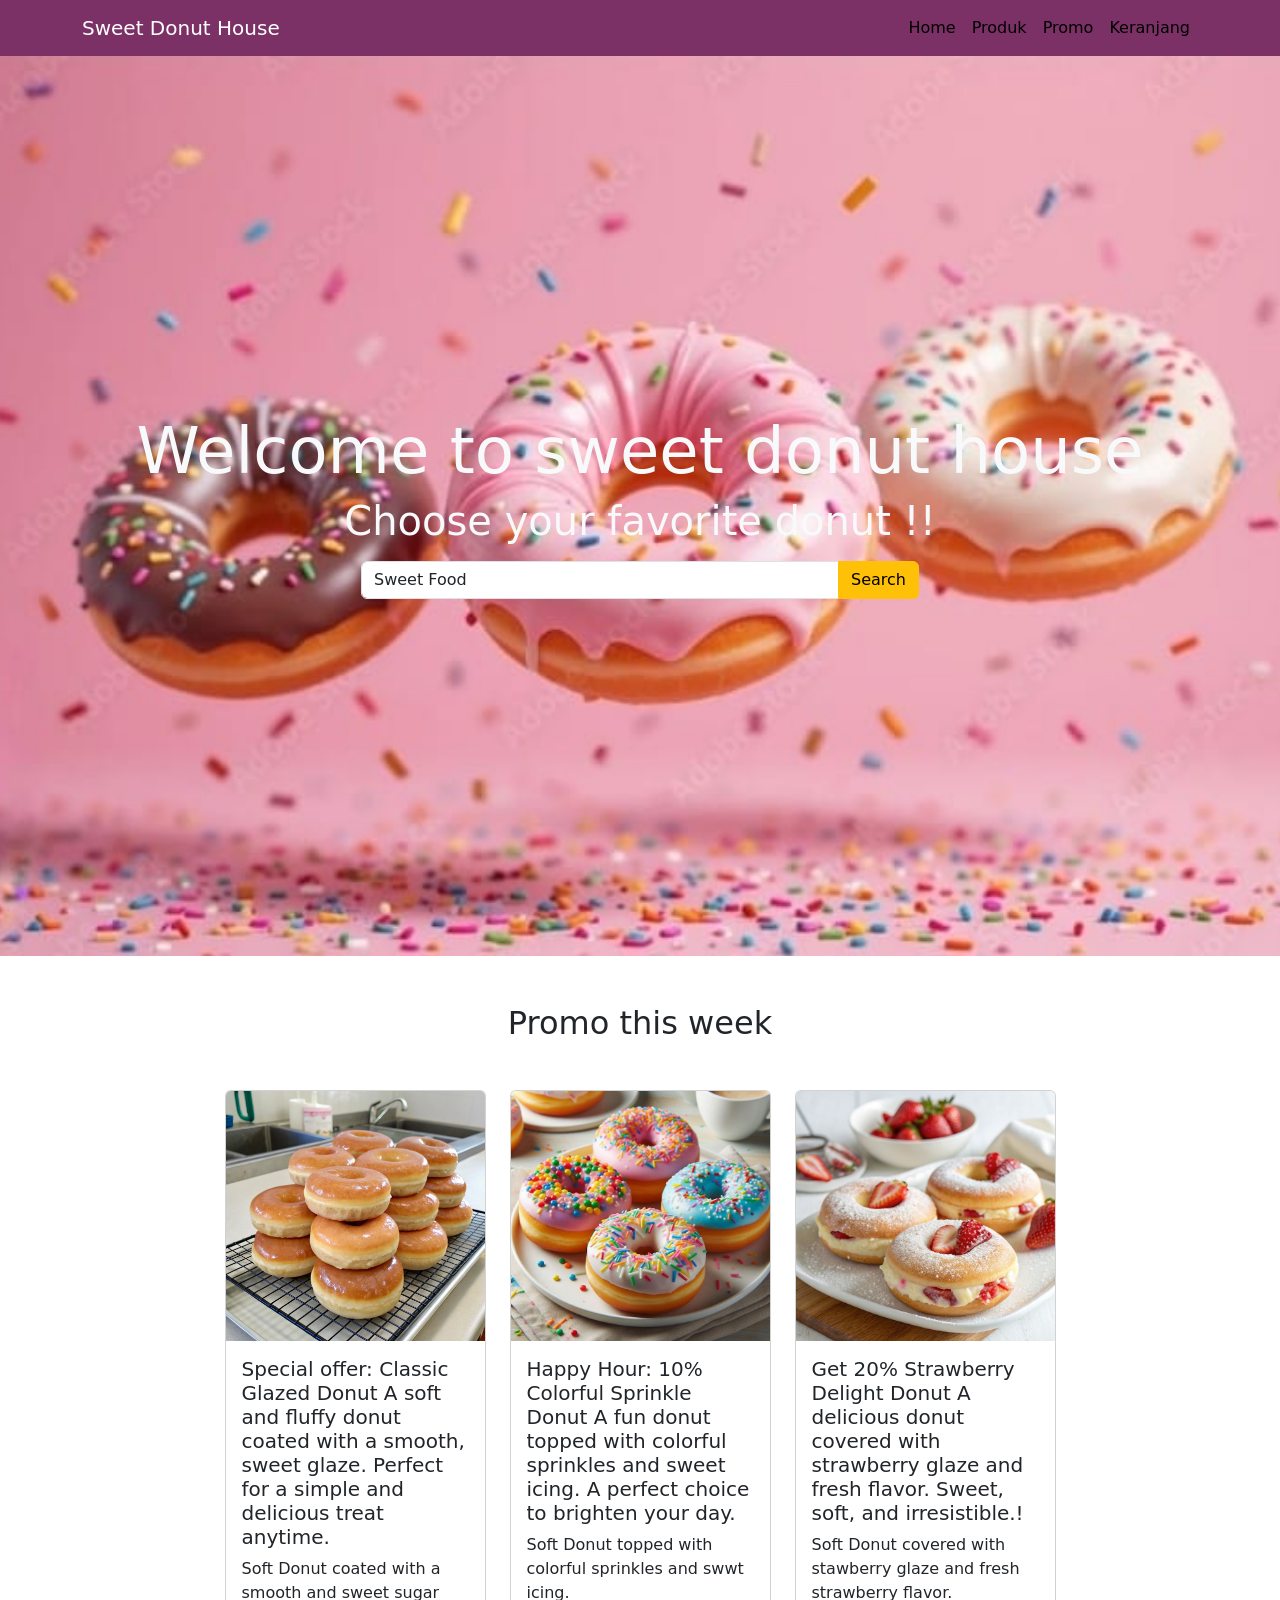
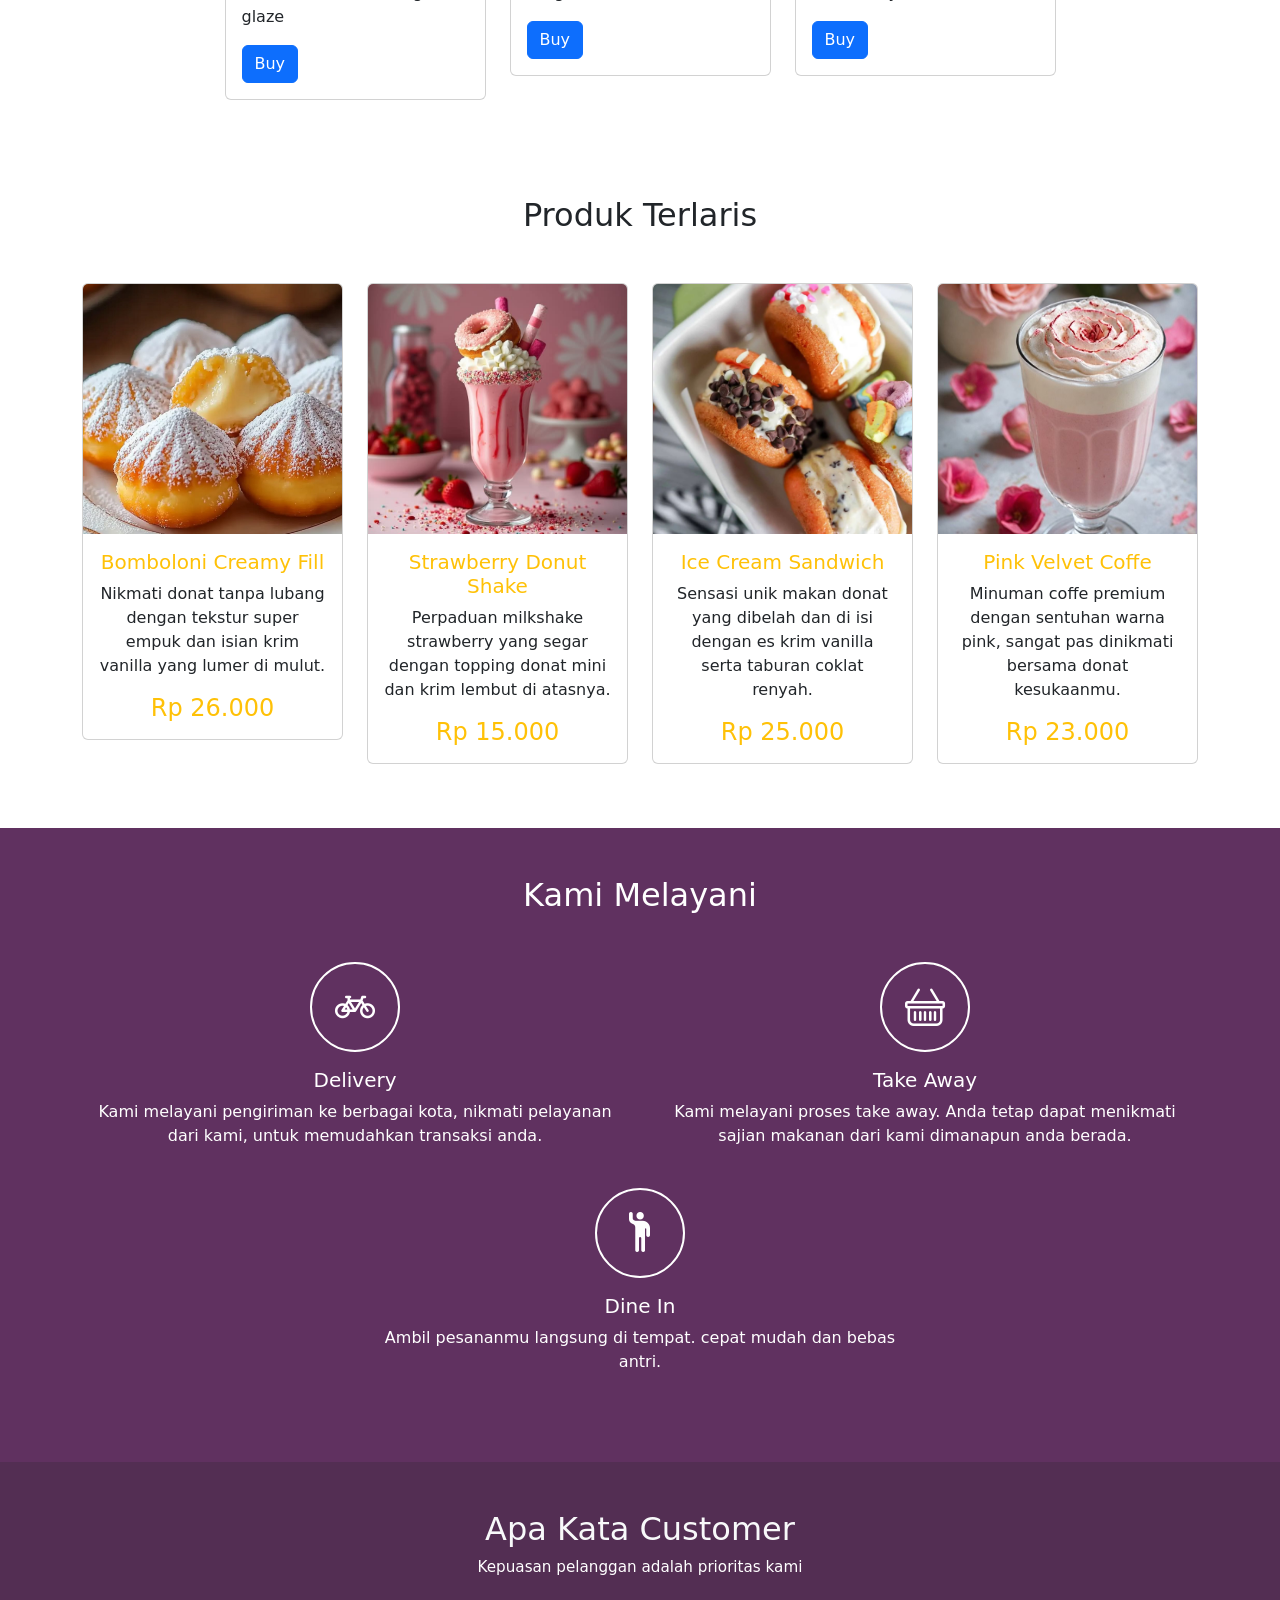
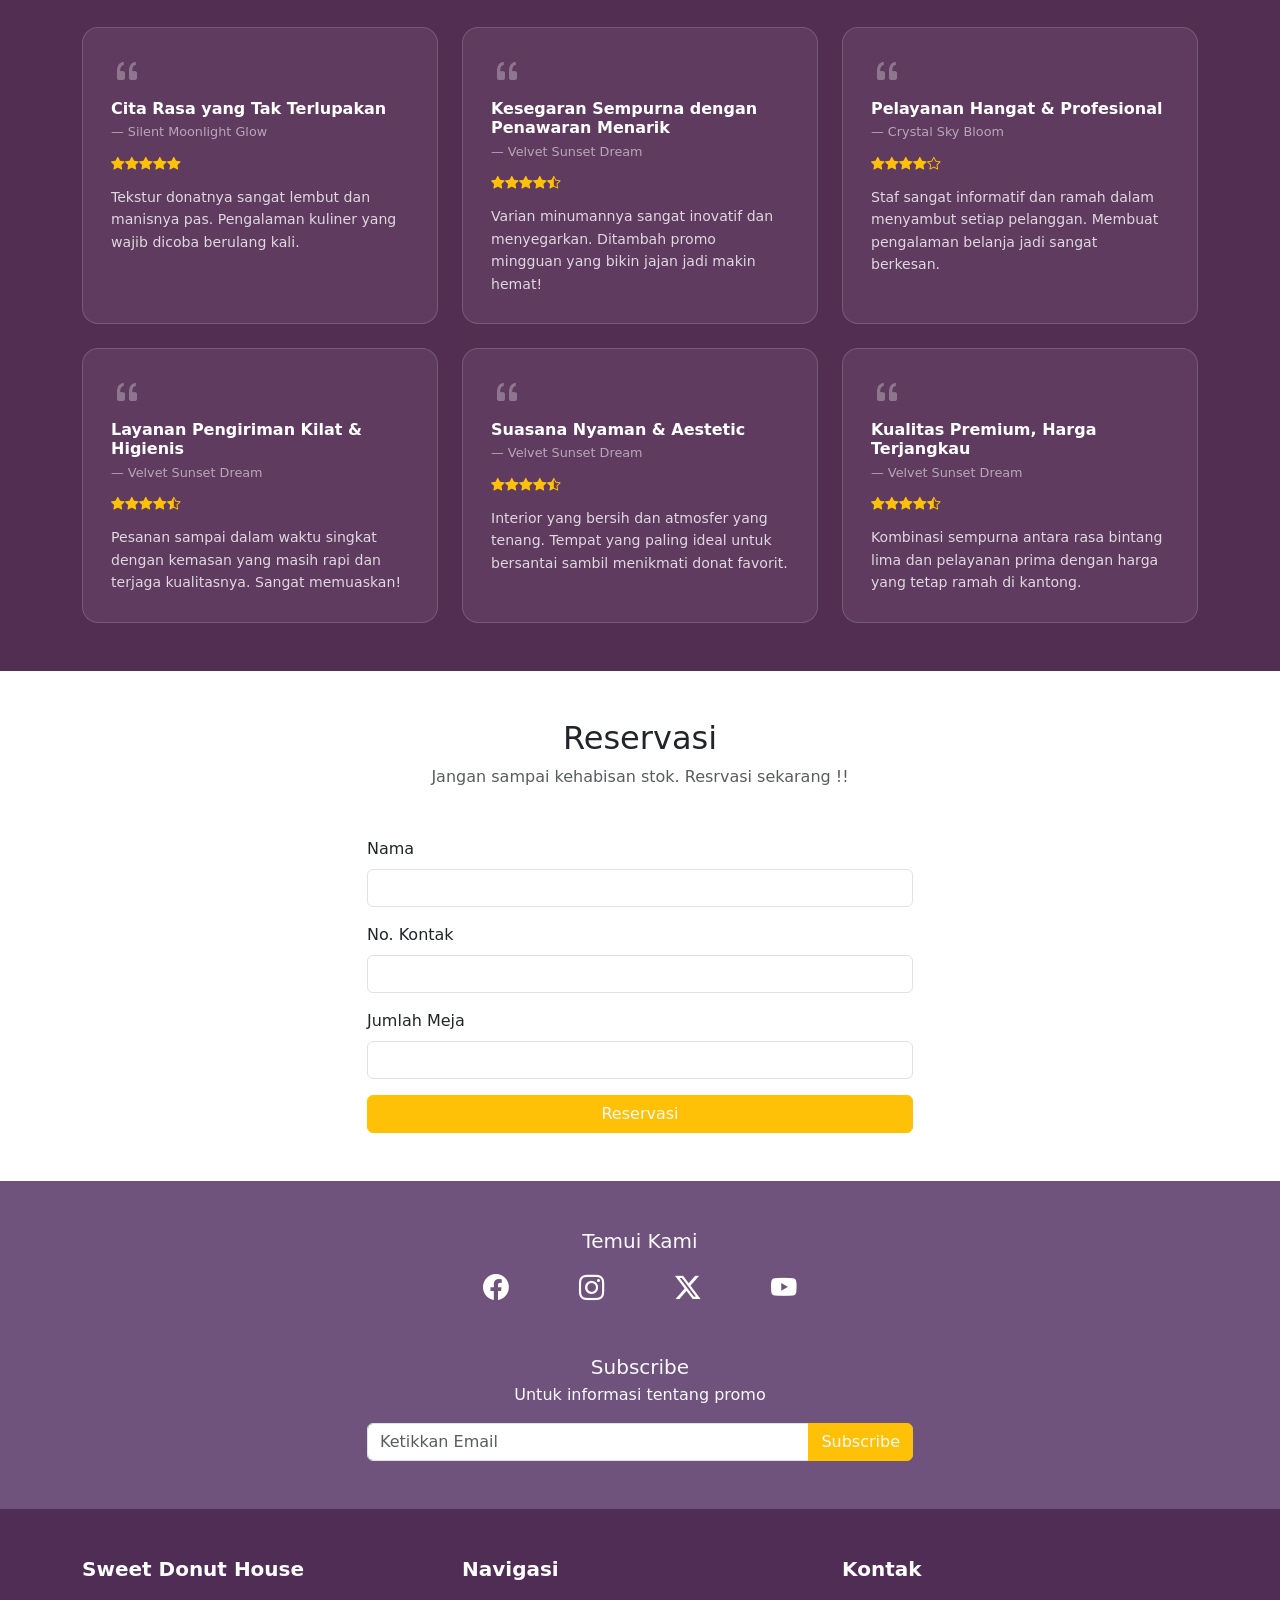
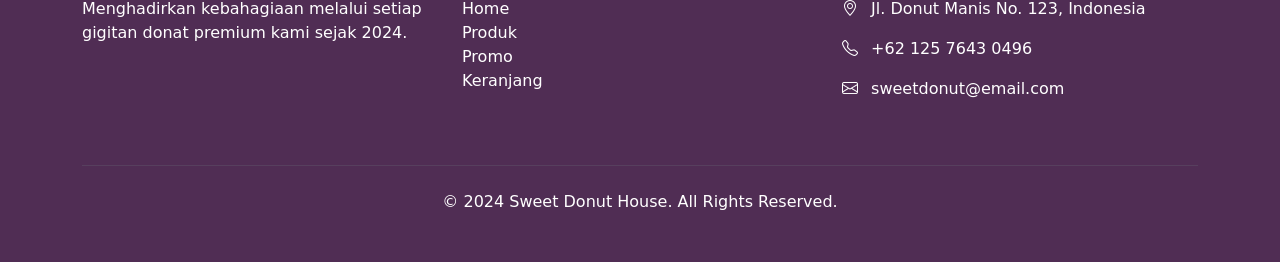
==== index.html @ 4294e64a "first commit" ====
<!DOCTYPE html>
<html lang="en">
<head>
    <meta charset="UTF-8">
    <meta name="viewport" content="width=device-width, initial-scale=1.0">
    <title>Sweet Donut House</title>
    <link rel="stylesheet" href="bootstrap-5_0.0-dist/css/bootstrap.min.css">
    <link rel="stylesheet" href="https://cdn.jsdelivr.net/npm/bootstrap@5.3.2/dist/css/bootstrap.min.css">
    <link href="https://cdn.jsdelivr.net/npm/bootstrap-icons/font/bootstrap-icons.css" rel="stylesheet">
    <link rel="stylesheet" href="style.css">
</head>
<body>

<nav class="navbar navbar-expand-lg main-navbar">
  <div class="container">
    <a class="navbar-brand" href="#">Sweet Donut House</a>

    <button class="navbar-toggler" type="button" data-bs-toggle="collapse" data-bs-target="#navbarNav">
      <span class="navbar-toggler-icon"></span>
    </button>

    <div class="collapse navbar-collapse" id="navbarNav">
      <ul class="navbar-nav ms-auto">
        <li class="nav-item"><a class="nav-link active" href="#">Home</a></li>
        <li class="nav-item"><a class="nav-link active" href="#">Produk</a></li>
        <li class="nav-item"><a class="nav-link active" href="#">Promo</a></li>
        <li class="nav-item"><a class="nav-link active" href="#">Keranjang</a></li>
      </ul>
    </div>
  </div>
</nav>

<!--banner buka-->
<section class="banner">
  <div class="container banner-content">
    <h2 class="text-light display-3">Welcome to sweet donut house</h2>
    <h3 class="text-light display-6">Choose your favorite donut !!</h3>

    <div class="input-group w-50 mt-3 justify-content-center mx-auto">
      <select class="form-control banner-form">
        <option>Sweet Food</option>
        <option>Glazrd Donut</option>
        <option>Sprinkle Donut</option>
        <option>Strawberry Donut</option>
      </select>
      <button class="btn btn-warning">Search</button>
    </div>
  </div>
</section>
<!--banner tutup-->

<!--promo-->
<div class="container-fluid py-5">
  <div class="container">
    <h2 class="text-center">Promo this week</h2>
    <div class="row mt-5 justify-content-center">
      <div class="col-md-3 hovered-card">
        <div class="card">
          <img src="glzzd.jpg" class="card-img-top" alt="chocolatemouse">
          <div class="card-body">
            <h5 class="card-title">Special offer: Classic Glazed Donut A soft and fluffy donut coated with a smooth, sweet glaze. Perfect for a simple and delicious treat anytime.</h5>
            <p class="card-text">Soft Donut coated with a smooth and sweet sugar glaze</p>
            <a href="#" class="btn btn-primary">Buy</a>
          </div>
        </div>
      </div>
      <div class="col-md-3 hovered-card">
        <div class="card">
          <img src="sprnkle.jpg" class="card-img-top" alt="pancake">
          <div class="card-body">
            <h5 class="card-title">Happy Hour: 10% Colorful Sprinkle Donut A fun donut topped with colorful sprinkles and sweet icing. A perfect choice to brighten your day.</h5>
            <p class="card-text">Soft Donut topped with colorful sprinkles and swwt icing.</p>
            <a href="#" class="btn btn-primary">Buy</a>
          </div>
        </div>
      </div>
      <div class="col-md-3 hovered-card">
        <div class="card">
          <img src="strwbrry2.jpg" class="card-img-top" alt="coffee">
          <div class="card-body">
            <h5 class="card-title">Get 20% Strawberry Delight Donut A delicious donut covered with strawberry glaze and fresh flavor. Sweet, soft, and irresistible.!</h5>
            <p class="card-text">Soft Donut covered with stawberry glaze and fresh strawberry flavor.</p>
            <a href="#" class="btn btn-primary">Buy</a>
          </div>
        </div>
      </div>
    </div>
  </div>
</div>
<!--promo tutup-->

<!--section produk-->
 <div class="container-fluid py-5">
  <div class="container">
    <h2 class="text-center mb-5">Produk Terlaris</h2> 
    <div class="row">
      <div class="col-sm-6 col-lg-3 hovered-card mb-3"> 
        <div class="card">
          <img src="bomboloni.jpg" class="card-img-top" alt="bomboloni">
          <div class="card-body text-center">
            <h5 class="card-title text-warning">Bomboloni Creamy Fill</h5>
             <p class="card-text">Nikmati donat tanpa lubang dengan tekstur super empuk dan isian krim vanilla yang lumer di mulut.</p>
            <h4 class="card-text text-warning">Rp 26.000</h4>
          </div>
        </div>
      </div>

      <div class="col-sm-6 col-lg-3 hovered-card mb-3">
         <div class="card">
          <img src="donut milkshake.jpg" class="card-img-top" alt="donut milkshake">
          <div class="card-body text-center">
            <h5 class="card-title text-warning">Strawberry Donut Shake</h5>
            <p class="card-text">Perpaduan milkshake strawberry yang segar dengan topping donat mini dan krim lembut di atasnya.</p>
            <h4 class="card-text text-warning">Rp 15.000</h4>
          </div>
        </div>
      </div>

      <div class="col-sm-6 col-lg-3 hovered-card mb-3">
         <div class="card">
          <img src="donut ice cream sandwich.jpg" class="card-img-top" alt=" donut ice cream sandwich">
          <div class="card-body text-center">
            <h5 class="card-title text-warning">Ice Cream Sandwich</h5>
            <p class="card-text">Sensasi unik makan donat yang dibelah dan di isi dengan es krim vanilla serta taburan coklat renyah.</p>
            <h4 class="card-text text-warning">Rp 25.000</h4>
          </div>
        </div>
      </div>

      <div class="col-sm-6 col-lg-3 hovered-card mb-3">
         <div class="card">
          <img src="iced pinkk.jpg" class="card-img-top" alt="iced pink">
          <div class="card-body text-center">
            <h5 class="card-title text-warning">Pink Velvet Coffe</h5>
            <p class="card-text">Minuman coffe premium dengan sentuhan warna pink, sangat pas dinikmati bersama donat kesukaanmu.</p>
            <h4 class="card-text text-warning">Rp 23.000</h4>
          </div>
        </div>
      </div>
    </div>
   </div>
</div>
<!--section produk tutup-->

<!-- service section -->
<div class="container-fluid py-5 main-color">
  <div class="container">
    <h2 class="text-center text-white mb-5">Kami Melayani</h2>

    <div class="row justify-content-center">
      
      <div class="col-sm-6 col-lg-6 mb-4 hovered-card">
        <div class="text-center text-white">
          <div class="icon-service d-flex align-items-center justify-content-center mx-auto">
            <i class="bi bi-bicycle"></i>
          </div>
          <h5 class="mt-3">Delivery</h5>
          <p>Kami melayani pengiriman ke berbagai kota, nikmati pelayanan dari kami, untuk memudahkan transaksi anda.</p>
        </div>
      </div>

      <div class="col-sm-6 col-lg-6 mb-4 hovered-card">
        <div class="text-center text-white">
          <div class="icon-service d-flex align-items-center justify-content-center mx-auto">
            <i class="bi bi-basket"></i>
          </div>
          <h5 class="mt-3">Take Away</h5>
          <p>Kami melayani proses take away. Anda tetap dapat menikmati sajian makanan dari kami dimanapun anda berada.</p>
        </div>
      </div>

      <div class="col-sm-6 col-lg-6 mb-4 hovered-card">
        <div class="text-center text-white">
          <div class="icon-service d-flex align-items-center justify-content-center mx-auto">
            <i class="bi bi-person-raised-hand"></i>
          </div>
          <h5 class="mt-3">Dine In</h5>
          <p>Ambil pesananmu langsung di tempat. cepat mudah dan bebas antri.</p>
        </div>
      </div>
    </div>
  </div>
</div>
<!-- service section end -->

<!-- section riview -->
 <div class="container-fluid py-5 testimony">
  <div class="container">
    <h2 class="text-center text-light mb-2">Apa Kata Customer</h2>
    <p class="text-center mb-5" style="color: rgb(255, 255, 255); font-size: 0.95rem;">Kepuasan pelanggan adalah prioritas kami</p>
    
    <div class="row justify-content-center g-4">
      <div class="col-sm-6 col-lg-4">
        <div class="testimony-card">
          <div class="quote-icon"><i class="bi bi-quote"></i></div>
          <h5>Cita Rasa yang Tak Terlupakan</h5>
          <div class="author">— Silent Moonlight Glow</div>
          <div class="stars"><i class="bi bi-star-fill"></i><i class="bi bi-star-fill"></i><i class="bi bi-star-fill"></i><i class="bi bi-star-fill"></i><i class="bi bi-star-fill"></i></div>
          <p>Tekstur donatnya sangat lembut dan manisnya pas. Pengalaman kuliner yang wajib dicoba berulang kali.</p>
        </div>
      </div>
      <div class="col-sm-6 col-lg-4">
        <div class="testimony-card">
          <div class="quote-icon"><i class="bi bi-quote"></i></div>
          <h5>Kesegaran Sempurna dengan Penawaran Menarik</h5>
          <div class="author">— Velvet Sunset Dream</div>
          <div class="stars"><i class="bi bi-star-fill"></i><i class="bi bi-star-fill"></i><i class="bi bi-star-fill"></i><i class="bi bi-star-fill"></i><i class="bi bi-star-half"></i></div>
          <p>Varian minumannya sangat inovatif dan menyegarkan. Ditambah promo mingguan yang bikin jajan jadi makin hemat!</p>
        </div>
      </div>
      <div class="col-sm-6 col-lg-4">
        <div class="testimony-card">
          <div class="quote-icon"><i class="bi bi-quote"></i></div>
          <h5>Pelayanan Hangat & Profesional</h5>
          <div class="author">— Crystal Sky Bloom</div>
          <div class="stars"><i class="bi bi-star-fill"></i><i class="bi bi-star-fill"></i><i class="bi bi-star-fill"></i><i class="bi bi-star-fill"></i><i class="bi bi-star"></i></div>
          <p>Staf sangat informatif dan ramah dalam menyambut setiap pelanggan. Membuat pengalaman belanja jadi sangat berkesan.</p>
        </div>
      </div>
      <div class="col-sm-6 col-lg-4">
        <div class="testimony-card">
          <div class="quote-icon"><i class="bi bi-quote"></i></div>
          <h5>Layanan Pengiriman Kilat & Higienis</h5>
          <div class="author">— Velvet Sunset Dream</div>
          <div class="stars"><i class="bi bi-star-fill"></i><i class="bi bi-star-fill"></i><i class="bi bi-star-fill"></i><i class="bi bi-star-fill"></i><i class="bi bi-star-half"></i></div>
          <p>Pesanan sampai dalam waktu singkat dengan kemasan yang masih rapi dan terjaga kualitasnya. Sangat memuaskan!</p>
        </div>
      </div>
      <div class="col-sm-6 col-lg-4">
        <div class="testimony-card">
          <div class="quote-icon"><i class="bi bi-quote"></i></div>
          <h5>Suasana Nyaman & Aestetic</h5>
          <div class="author">— Velvet Sunset Dream</div>
          <div class="stars"><i class="bi bi-star-fill"></i><i class="bi bi-star-fill"></i><i class="bi bi-star-fill"></i><i class="bi bi-star-fill"></i><i class="bi bi-star-half"></i></div>
          <p>Interior yang bersih dan atmosfer yang tenang. Tempat yang paling ideal untuk bersantai sambil menikmati donat favorit.</p>
        </div>
      </div>
      <div class="col-sm-6 col-lg-4">
        <div class="testimony-card">
          <div class="quote-icon"><i class="bi bi-quote"></i></div>
          <h5>Kualitas Premium, Harga Terjangkau</h5>
          <div class="author">— Velvet Sunset Dream</div>
          <div class="stars"><i class="bi bi-star-fill"></i><i class="bi bi-star-fill"></i><i class="bi bi-star-fill"></i><i class="bi bi-star-fill"></i><i class="bi bi-star-half"></i></div>
          <p>Kombinasi sempurna antara rasa bintang lima dan pelayanan prima dengan harga yang tetap ramah di kantong.</p>
        </div>
      </div>
    </div>
   </div>
   </div>
   <!--section riview end -->

<!--section reservasi-->
<div class="container-fluid py-5">
  <div class="container">
    <h2 class="text-center mb-2">Reservasi</h2>
    <p class="text-center text-muted mb-5">Jangan sampai kehabisan stok. Resrvasi sekarang !!</p>
    <div class="row justify-content-center">
      <div class="col-md-6">
        <div class="mb-3">
    <label class="form-label">Nama</label>
    <input type="text" class="form-control">
</div>

<div class="mb-3">
    <label class="form-label">No. Kontak</label>
    <input type="text" class="form-control">
</div>

<div class="mb-3">
    <label class="form-label">Jumlah Meja</label>
    <input type="number" class="form-control">
</div>
<div class="d-grid">
  <button class="btn btn-warning text-light">Reservasi</button>
        </div>
       </div>
      </div>
     </div>
    </div>
  </div>
</div>
<!--section reservasi end-->

<!--section subscribe-->
<div class="container-fluid py-5 footer">
  <div class="container">
    <h5 class="text-center text-light mb-3">Temui Kami</h5>
    
    <div class="d-flex justify-content-center mb-5" style="gap: 70px">
      <a href="https://facebook.com/username" target="_blank" class="social-icon">
        <i class="bi bi-facebook"></i>
      </a>
      <a href="https://instagram.com/username" target="_blank" class="social-icon">
        <i class="bi bi-instagram"></i>
      </a>
      <a href="https://twitter.com/username" target="_blank" class="social-icon">
        <i class="bi bi-twitter-x"></i>
      </a>
      <a href="https://youtube.com/@username" target="_blank" class="social-icon">
        <i class="bi bi-youtube"></i>
      </a>
    </div>

    <h5 class="text-center text-light mb-1">Subscribe</h5>
    <p class="text-center text-light mb-3">Untuk informasi tentang promo</p>
    
    <div class="row justify-content-center">
      <div class="col-md-6">
        <div class="input-group">
          <input type="email" class="form-control" placeholder="Ketikkan Email">
          <button class="btn btn-warning text-light">Subscribe</button>
        </div>
      </div>
    </div>
  </div>
</div>
<!--section subscribe end-->

<!--section footer -->
<footer class="py-5 footer-main text-white">
  <div class="container">
    <div class="row text-center text-md-start">
      
      <div class="col-md-4 mb-3 mb-md-0">
        <h5 class="fw-bold mb-3">Sweet Donut House</h5>
        <p>Menghadirkan kebahagiaan melalui setiap gigitan donat premium kami sejak 2024.</p>
      </div>

      <div class="col-md-4 mb-3 mb-md-0">
        <h5 class="fw-bold mb-3">Navigasi</h5>
        <ul class="list-unstyled">
          <li><a href="#" class="text-white text-decoration-none">Home</a></li>
          <li><a href="#" class="text-white text-decoration-none">Produk</a></li>
          <li><a href="#" class="text-white text-decoration-none">Promo</a></li>
          <li><a href="#" class="text-white text-decoration-none">Keranjang</a></li>
        </ul>
      </div>

      <div class="col-md-4 mb-3 mb-md-0">
        <h5 class="fw-bold mb-3">Kontak</h5>
        <p><i class="bi bi-geo-alt me-2"></i> Jl. Donut Manis No. 123, Indonesia</p>
        <p><i class="bi bi-telephone me-2"></i> +62 125 7643 0496</p>
        <p><i class="bi bi-envelope me-2"></i> sweetdonut@email.com</p>
      </div>
    </div>

    <hr class="mt-5 mb-4 border-secondary">

    <div class="row">
      <div class="col-12 text-center">
        <p class="mb-0">&copy; 2024 Sweet Donut House. All Rights Reserved.</p>
      </div>
    </div>
  </div>
</footer>
<!--section footer end-->
<script src="https://cdn.jsdelivr.net/npm/bootstrap@5.3.2/dist/js/bootstrap.bundle.min.js"></script>
</body>
</html>
---- style.css ----
.main-navbar {
  background-color: rgb(123, 49, 102); 
}

.navbar-brand,
.nav-link {
  color: rgb(255, 255, 255) ;
}

.banner {
  height: 100vh;
  background:
    url("donut\ pinkkk.jpeg");
    color: #fff;
  background-size: cover;
  background-position: center;
  

  display: flex;
  align-items: center;
}

.banner-content {
  text-align: center;
}

.main-color{
  background-color: rgb(96, 49, 96);
}

.icon-service{
  width:90px;
  height:90px;
  border:solid #fff 2px;
  border-radius:50%;
  color:#ffff;
}

.hovered-card{
  transition: transform 0.3s ease;
}

.hovered-card:hover {
  transform: translateY(-10px);
}

.icon-service i {
  color: #fff;
  font-size: 40px;
}


.hovered-card {
  transition: transform 0.3s ease;
}

.hovered-card:hover {
  transform: translateY(-10px);
}

.card-img-top {
  height: 250px;
  object-fit: cover;
}
/* Styling Section Review */
.testimony {
    background-color: rgb(83, 46, 83) !important;
}

.testimony-card {
    background: rgba(255, 255, 255, 0.07) !important; 
    border: 1px solid rgba(255, 255, 255, 0.15) !important;
    border-radius: 16px;
    padding: 28px;
    transition: .3s;
    height: 100%; 
}

.testimony-card:hover {
    transform: translateY(-6px); 
    background: rgba(255, 255, 255, 0.13);
    border-color: rgba(255, 255, 255, 0.3);
}

.testimony-card .quote-icon {
    font-size: 2rem;
    color: rgba(255, 255, 255, 0.3);
    line-height: 1;
    margin-bottom: 10px;
}

.testimony-card h5 {
    font-size: 1rem;
    font-weight: 700;
    color: #fff;
    margin-bottom: 4px;
}

.testimony-card .author {
    font-size: 0.8rem;
    color: rgba(255, 255, 255, 0.55);
    margin-bottom: 12px;
}

.testimony-card p {
    font-size: 0.88rem;
    color: rgba(255, 255, 255, 0.8);
    line-height: 1.6;
    margin-bottom: 0;
}

.testimony-card .stars {
    color: #FFC107; 
    font-size: 0.85rem;
    margin-bottom: 12px;
}

.footer {
    background-color: #6f537d;
}

.footer .social-icon {
    font-size: 1.6rem;
    color: #fff;
    transition: .3s;

}

.footer .social-icon:hover {
    color: #FFC107;
}

.footer-main {
    background-color: #502d54; 
}

.list-unstyled {
    padding-left: 0;
    list-style: none;
}

.text-decoration-none {
    text-decoration: none !important;
}

.footer-main a:hover {
    color: #FFC107 !important;
}
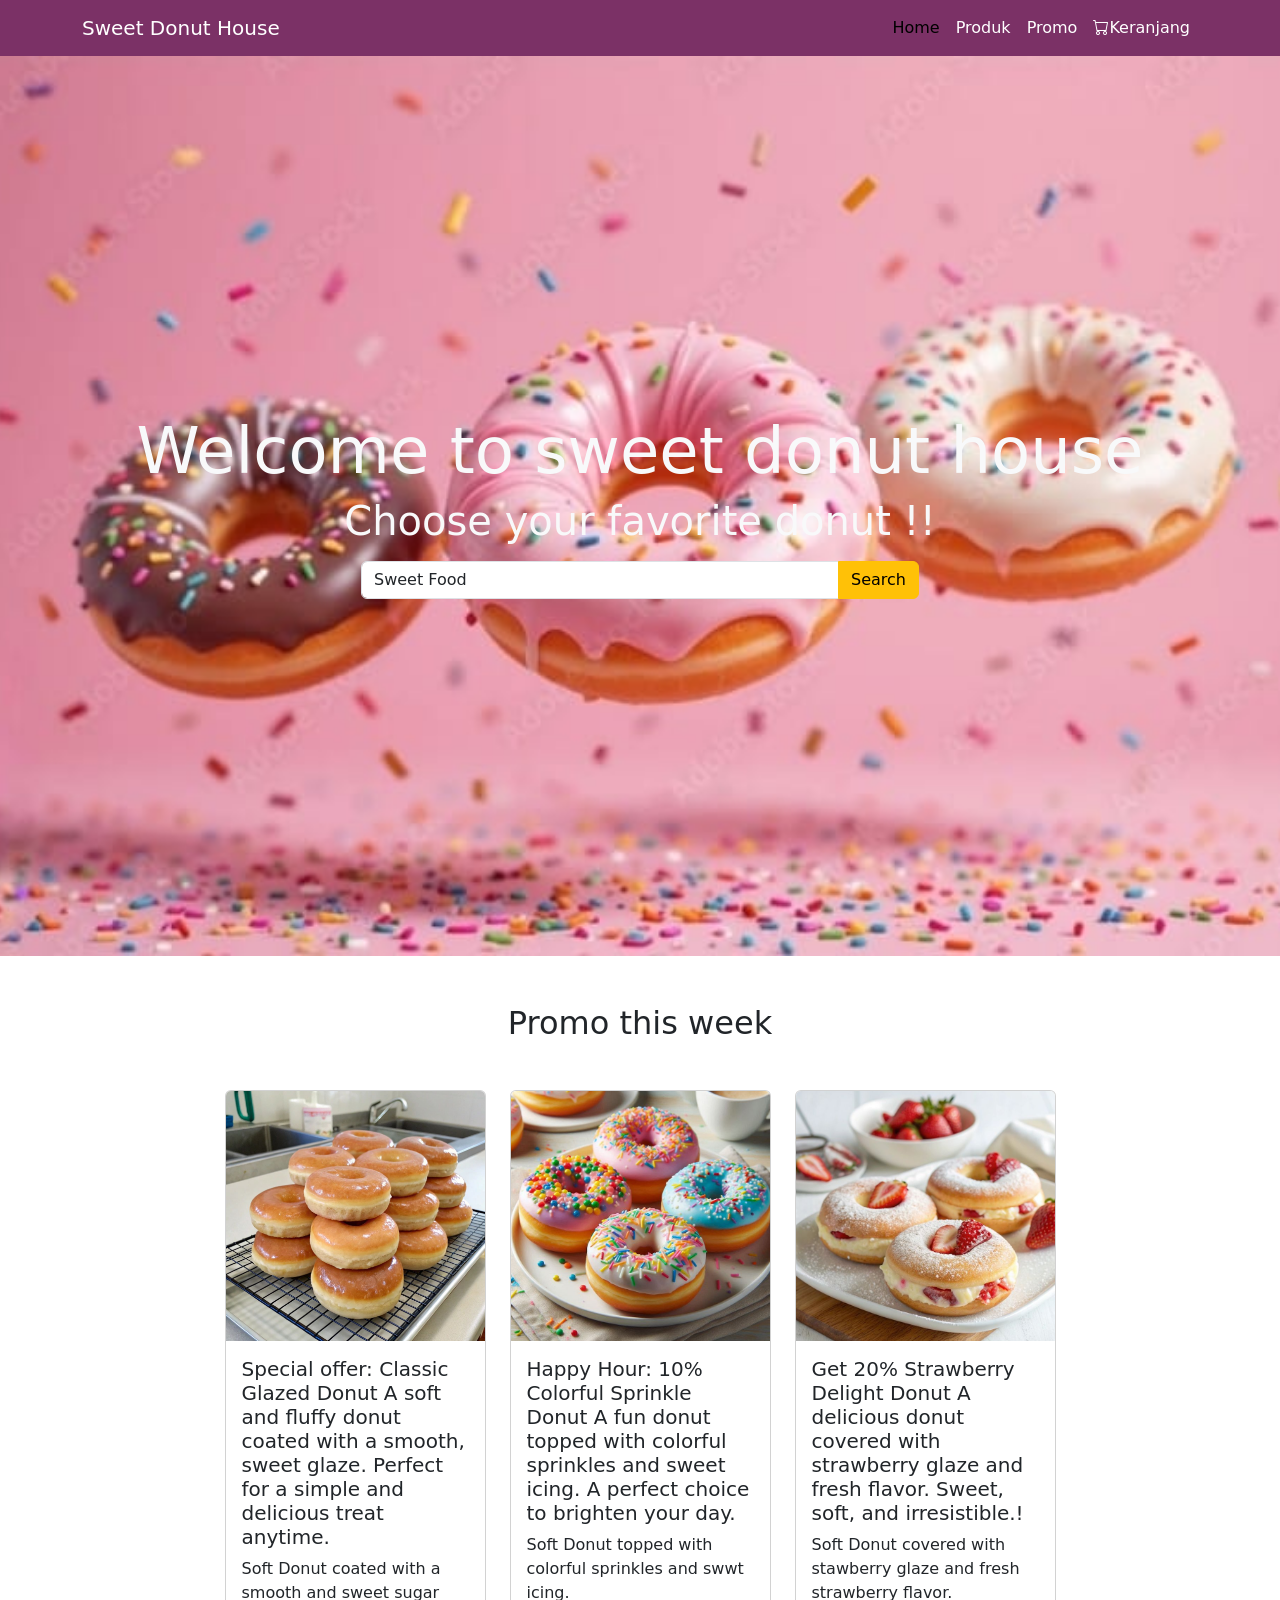
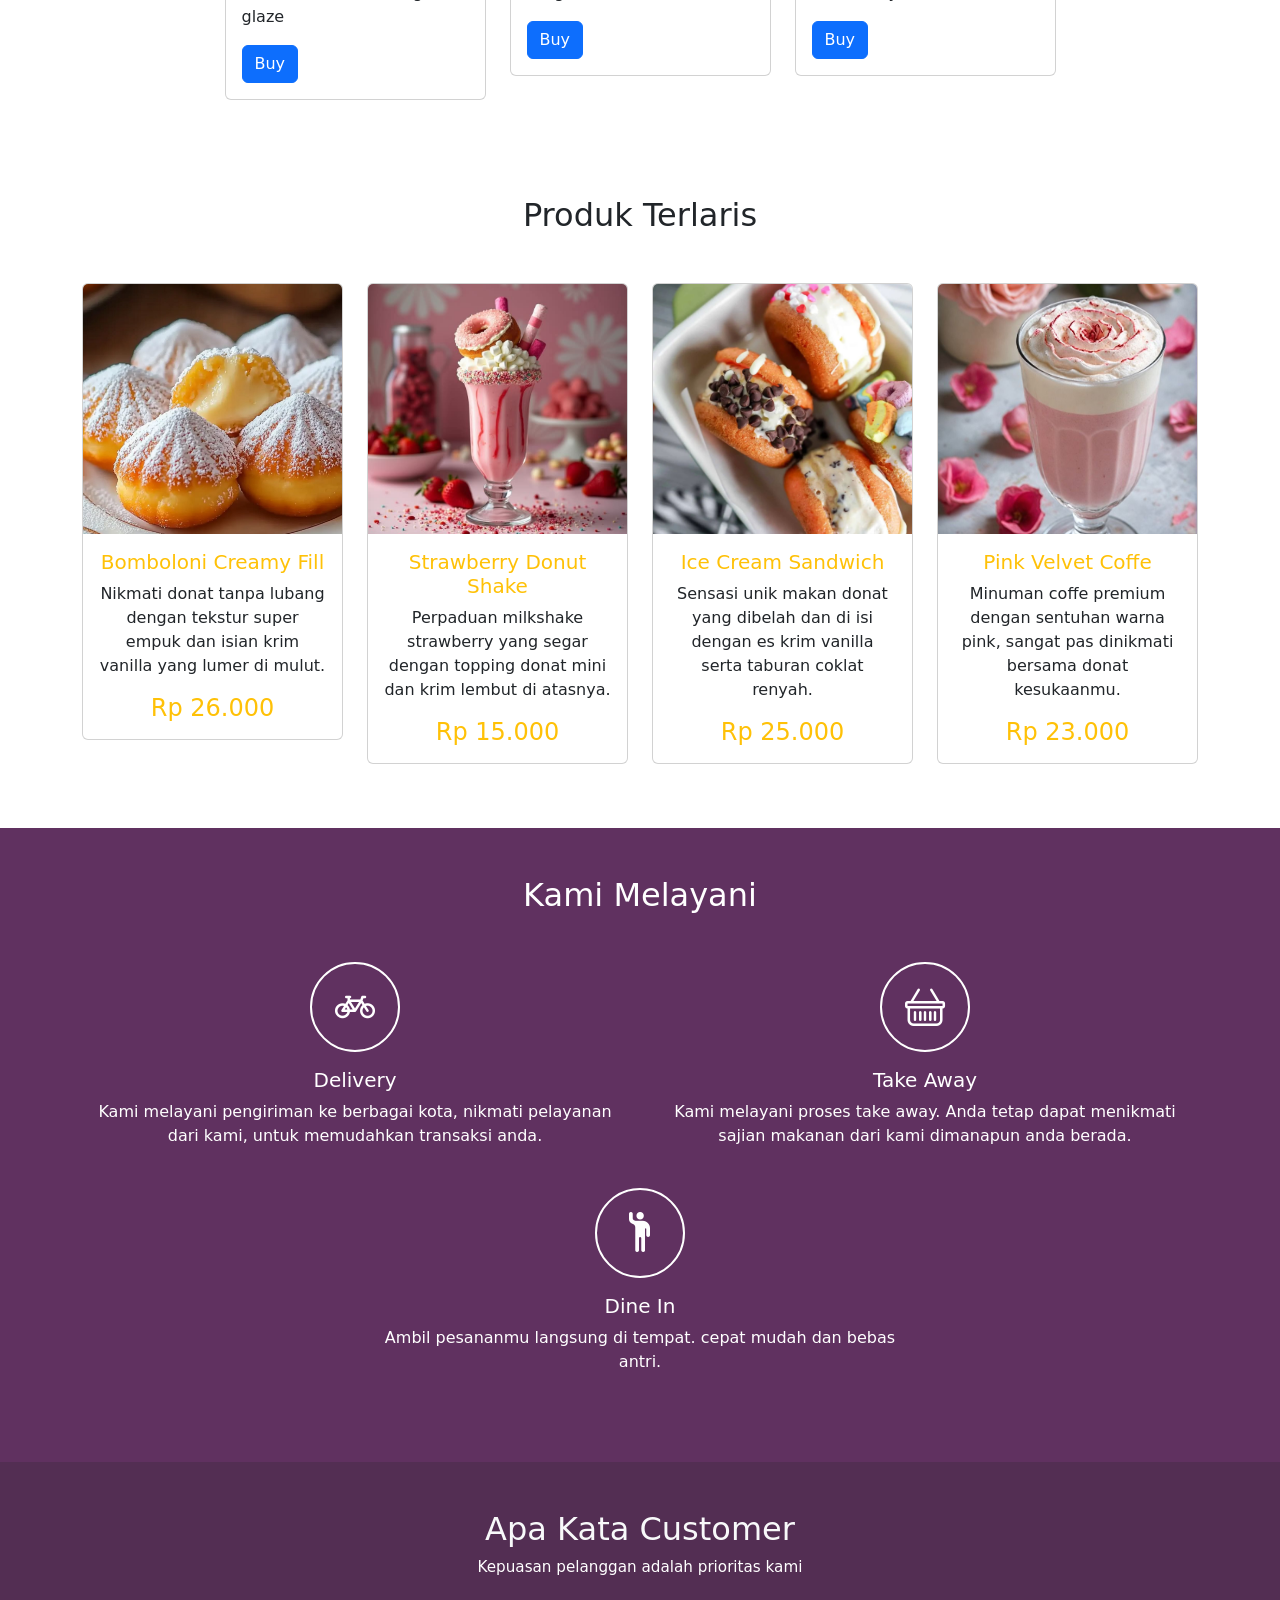
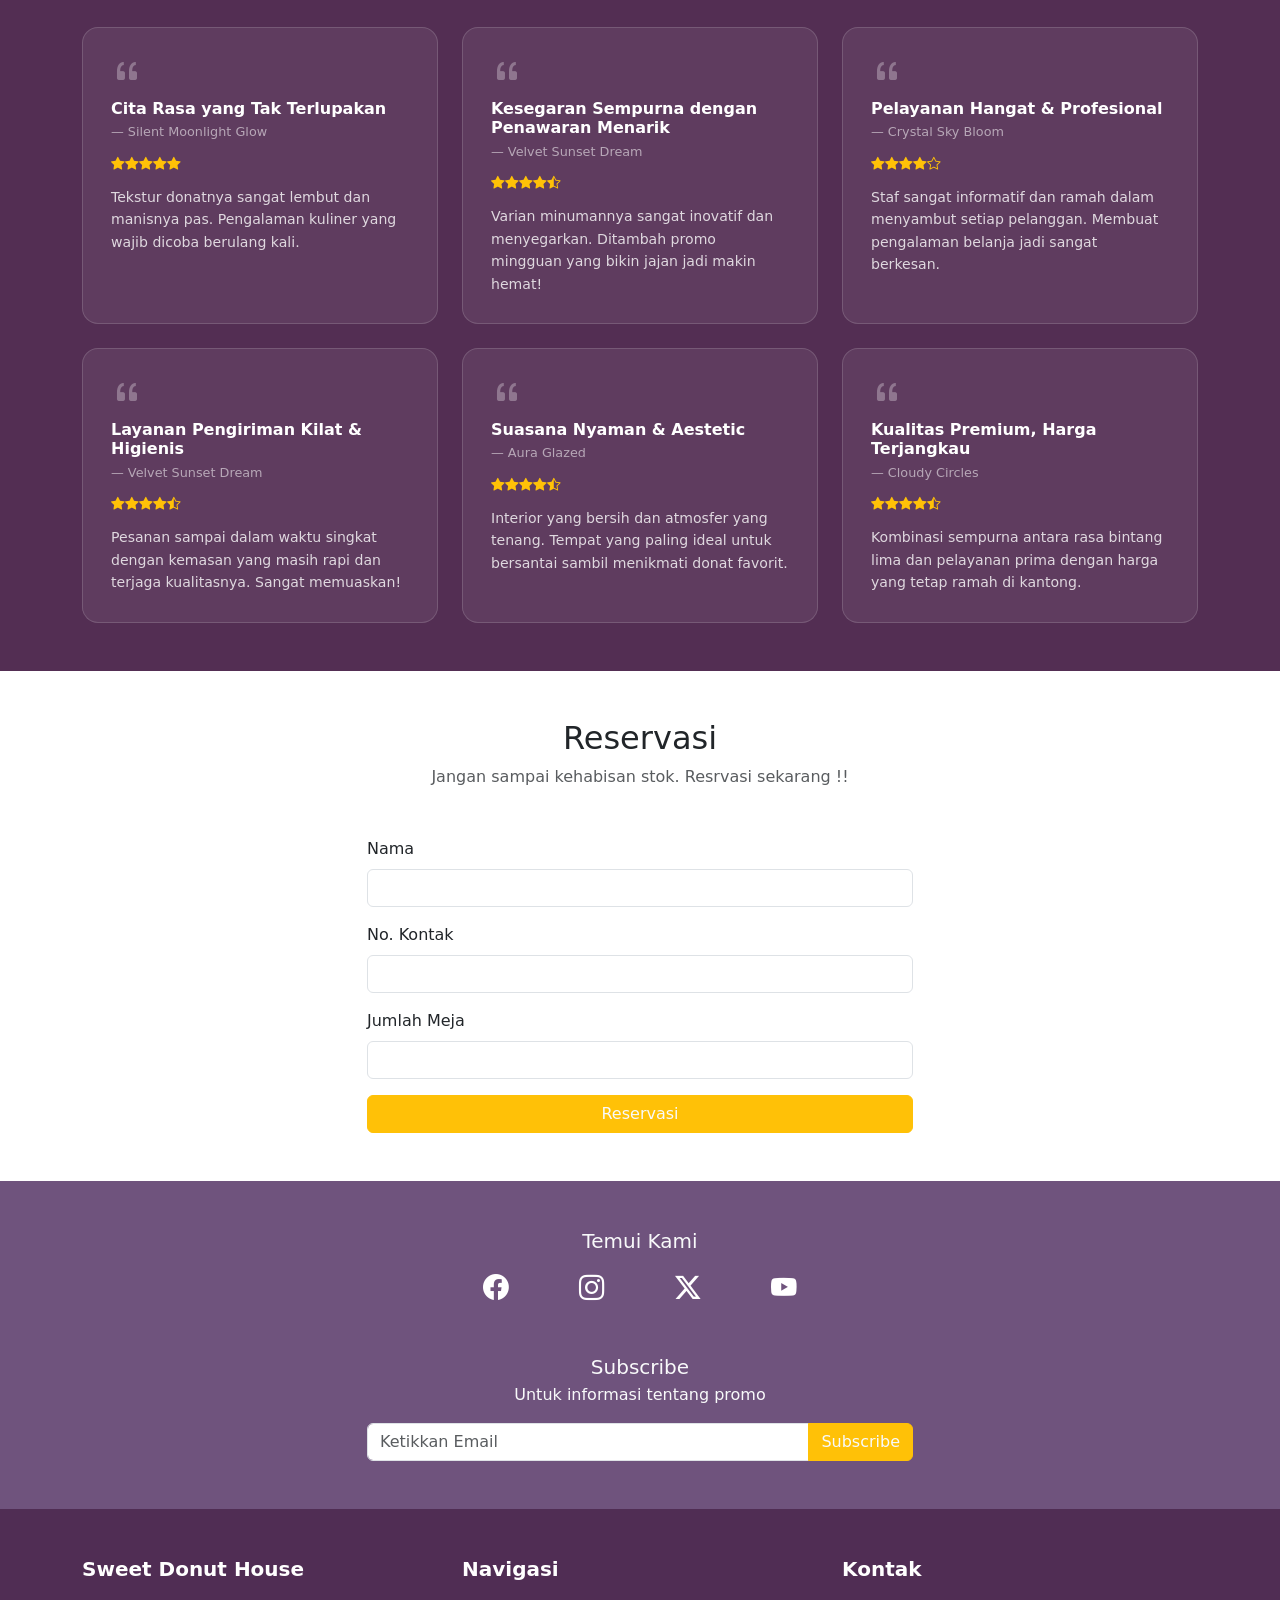
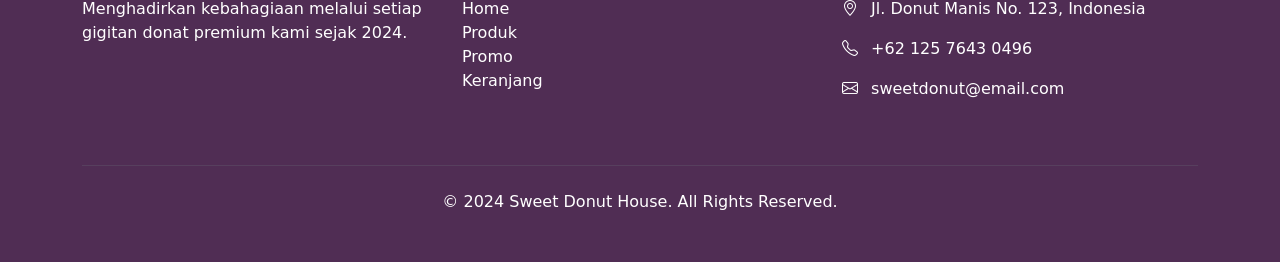
==== commit c0bb3b41: "Added new section" ====
--- a/index.html
+++ b/index.html
@@ -21,10 +21,10 @@
 
     <div class="collapse navbar-collapse" id="navbarNav">
       <ul class="navbar-nav ms-auto">
-        <li class="nav-item"><a class="nav-link active" href="#">Home</a></li>
-        <li class="nav-item"><a class="nav-link active" href="#">Produk</a></li>
-        <li class="nav-item"><a class="nav-link active" href="#">Promo</a></li>
-        <li class="nav-item"><a class="nav-link active" href="#">Keranjang</a></li>
+        <li class="nav-item"><a class="nav-link active" href="index.html">Home</a></li>
+        <li class="nav-item"><a class="nav-link" href="produk.html">Produk</a></li>
+        <li class="nav-item"><a class="nav-link" href="#">Promo</a></li>
+        <li class="nav-item"><a class="nav-link" href="#"><i class="bi bi-cart"></i>Keranjang</a></li>
       </ul>
     </div>
   </div>
@@ -39,7 +39,7 @@
     <div class="input-group w-50 mt-3 justify-content-center mx-auto">
       <select class="form-control banner-form">
         <option>Sweet Food</option>
-        <option>Glazrd Donut</option>
+        <option>Glazed Donut</option>
         <option>Sprinkle Donut</option>
         <option>Strawberry Donut</option>
       </select>
@@ -230,7 +230,7 @@
         <div class="testimony-card">
           <div class="quote-icon"><i class="bi bi-quote"></i></div>
           <h5>Suasana Nyaman & Aestetic</h5>
-          <div class="author">— Velvet Sunset Dream</div>
+          <div class="author">— Aura Glazed</div>
           <div class="stars"><i class="bi bi-star-fill"></i><i class="bi bi-star-fill"></i><i class="bi bi-star-fill"></i><i class="bi bi-star-fill"></i><i class="bi bi-star-half"></i></div>
           <p>Interior yang bersih dan atmosfer yang tenang. Tempat yang paling ideal untuk bersantai sambil menikmati donat favorit.</p>
         </div>
@@ -239,7 +239,7 @@
         <div class="testimony-card">
           <div class="quote-icon"><i class="bi bi-quote"></i></div>
           <h5>Kualitas Premium, Harga Terjangkau</h5>
-          <div class="author">— Velvet Sunset Dream</div>
+          <div class="author">— Cloudy Circles</div>
           <div class="stars"><i class="bi bi-star-fill"></i><i class="bi bi-star-fill"></i><i class="bi bi-star-fill"></i><i class="bi bi-star-fill"></i><i class="bi bi-star-half"></i></div>
           <p>Kombinasi sempurna antara rasa bintang lima dan pelayanan prima dengan harga yang tetap ramah di kantong.</p>
         </div>
@@ -329,8 +329,8 @@
       <div class="col-md-4 mb-3 mb-md-0">
         <h5 class="fw-bold mb-3">Navigasi</h5>
         <ul class="list-unstyled">
-          <li><a href="#" class="text-white text-decoration-none">Home</a></li>
-          <li><a href="#" class="text-white text-decoration-none">Produk</a></li>
+          <li><a href="index.html" class="text-white text-decoration-none">Home</a></li>
+          <li><a href="produk.html" class="text-white text-decoration-none" >Produk</a></li>
           <li><a href="#" class="text-white text-decoration-none">Promo</a></li>
           <li><a href="#" class="text-white text-decoration-none">Keranjang</a></li>
         </ul>
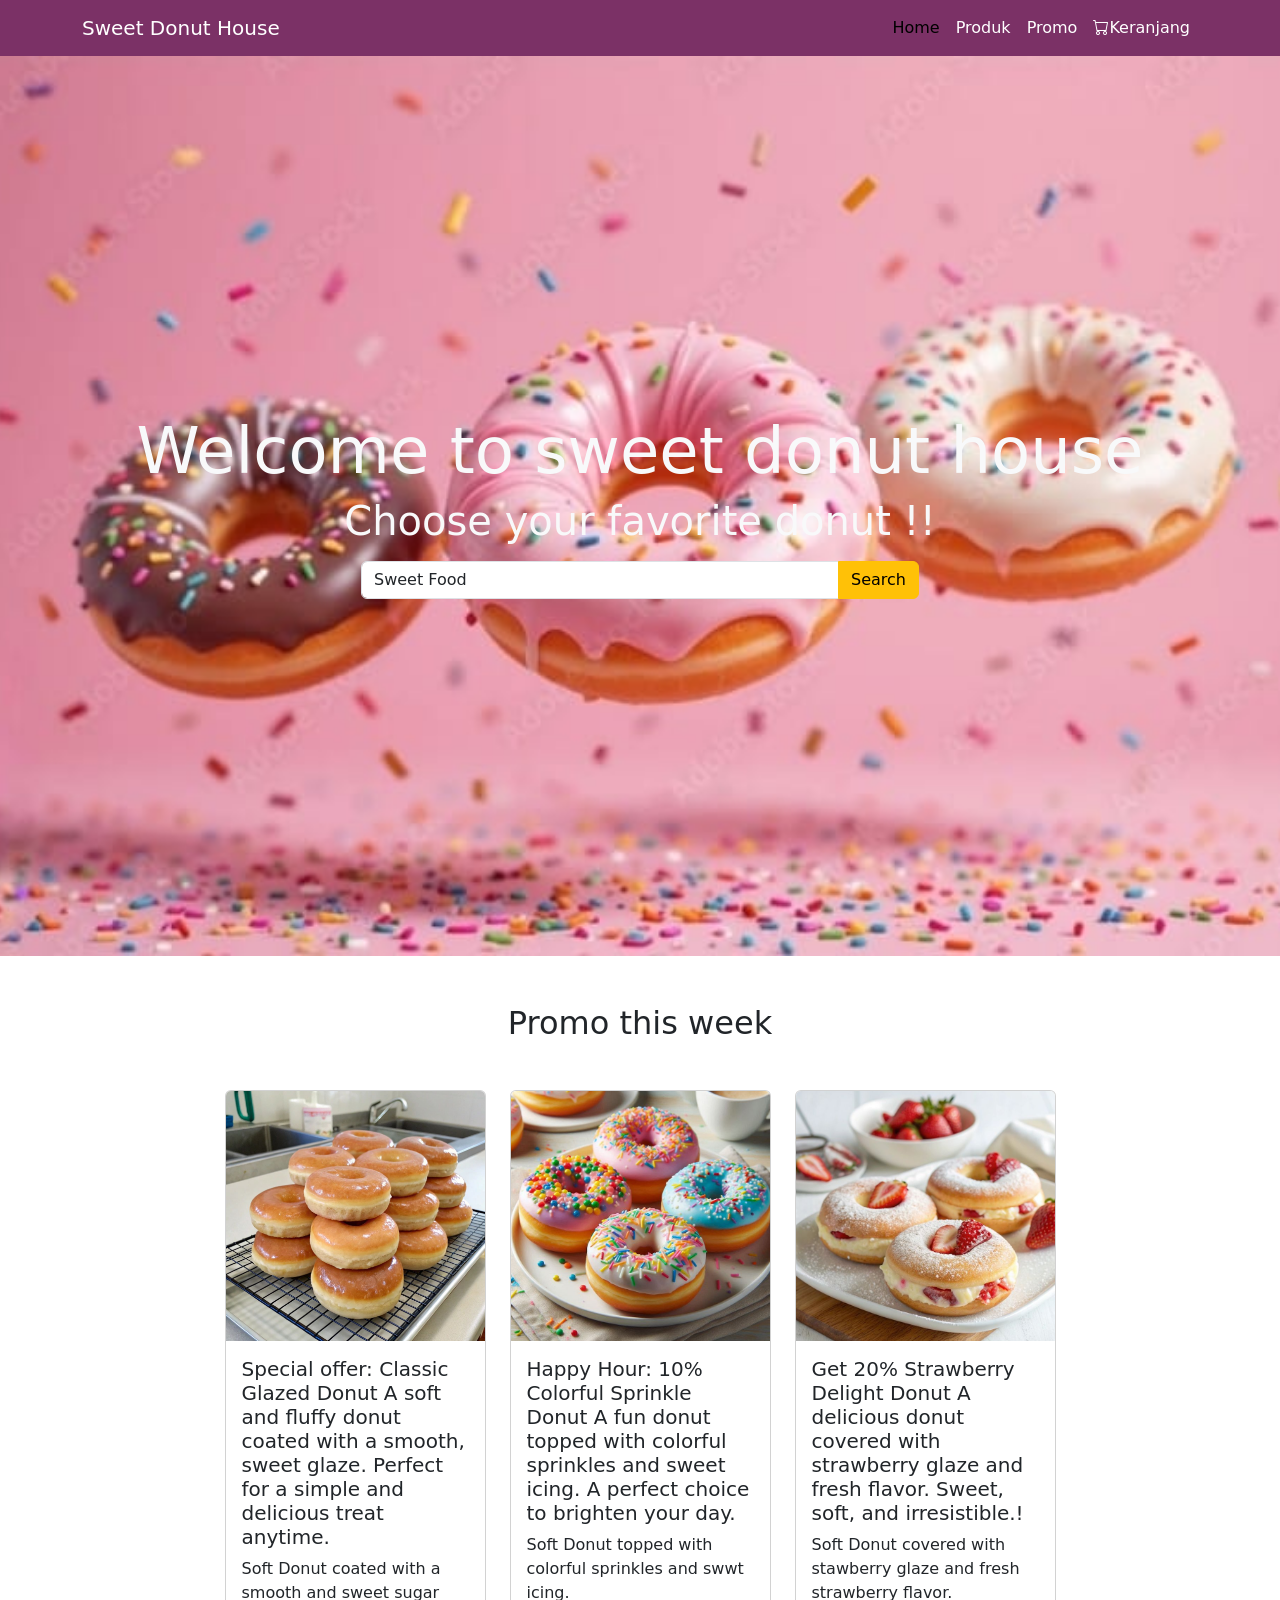
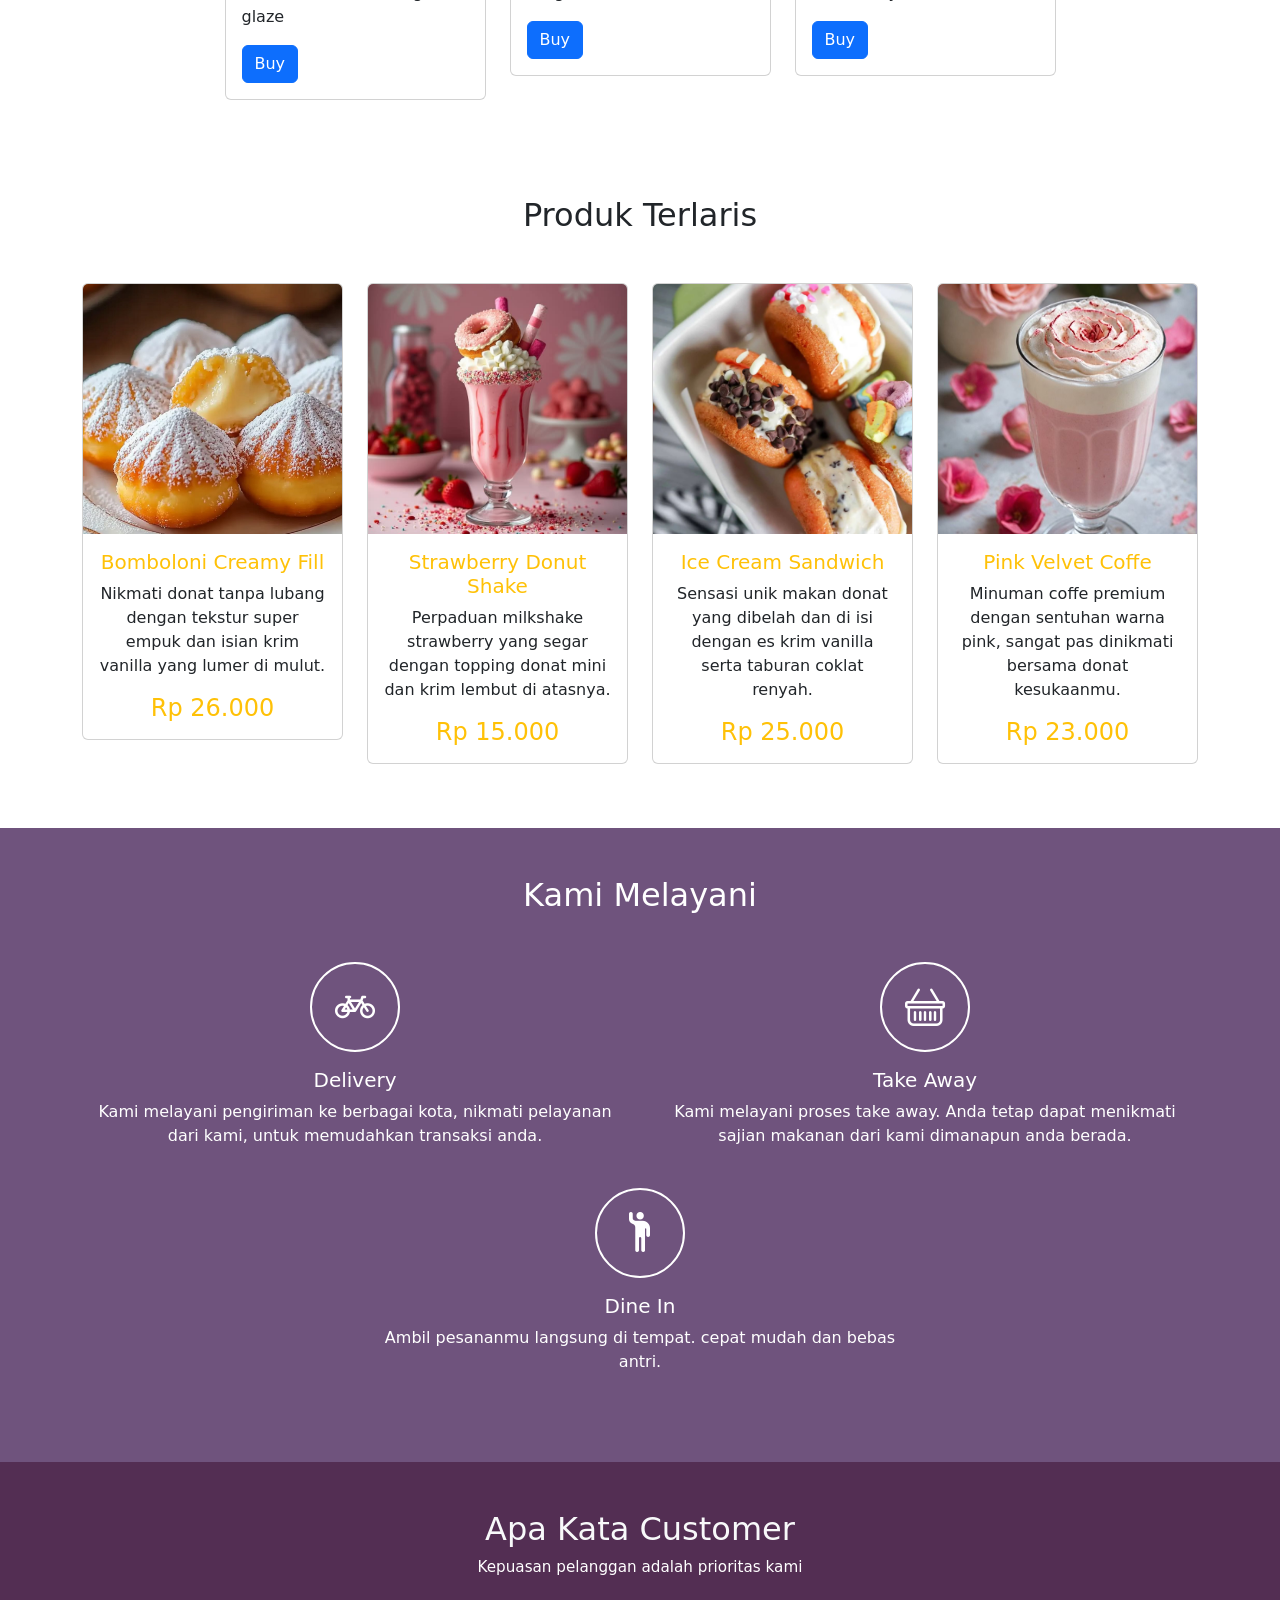
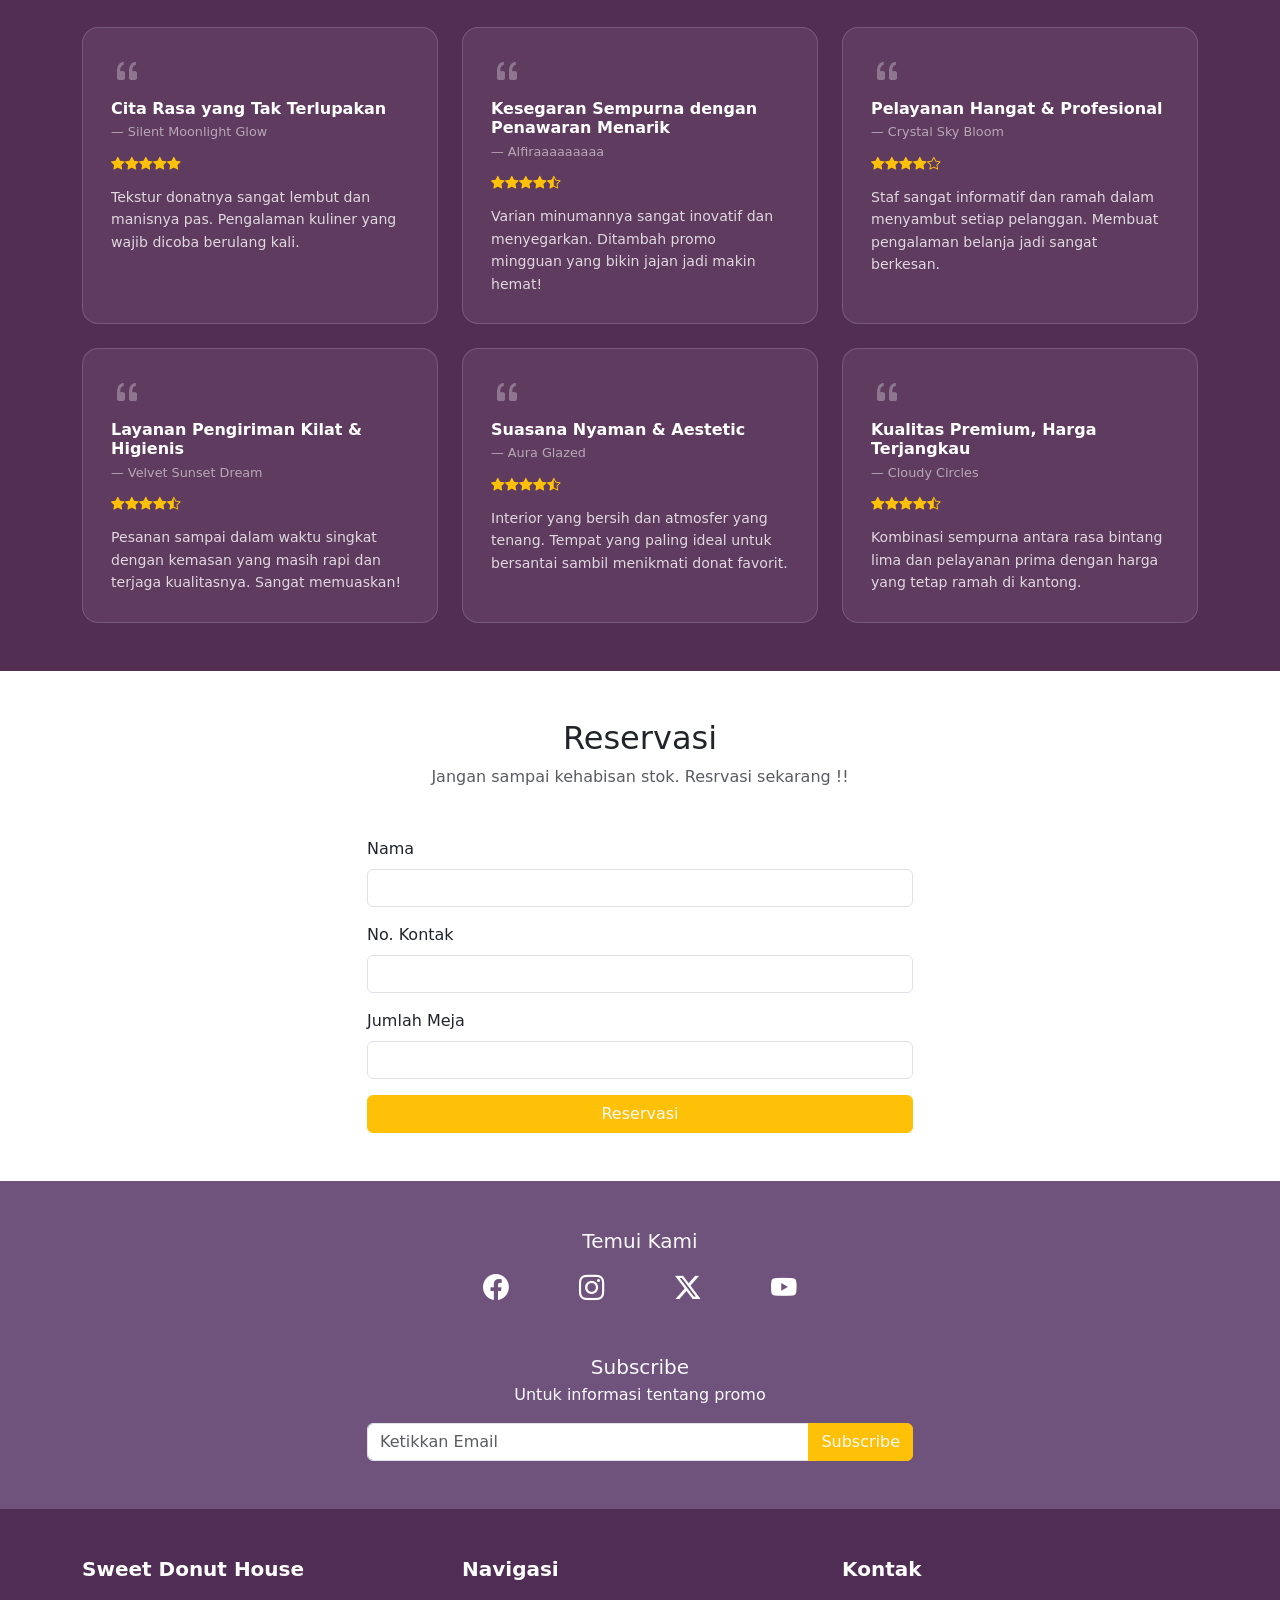
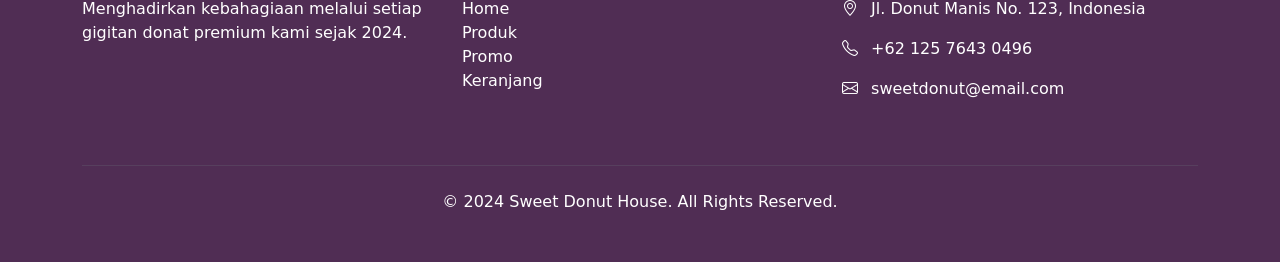
==== commit 3847a6b9: "Added new section" ====
--- a/index.html
+++ b/index.html
@@ -203,7 +203,7 @@
         <div class="testimony-card">
           <div class="quote-icon"><i class="bi bi-quote"></i></div>
           <h5>Kesegaran Sempurna dengan Penawaran Menarik</h5>
-          <div class="author">— Velvet Sunset Dream</div>
+          <div class="author">— Alfiraaaaaaaaa</div>
           <div class="stars"><i class="bi bi-star-fill"></i><i class="bi bi-star-fill"></i><i class="bi bi-star-fill"></i><i class="bi bi-star-fill"></i><i class="bi bi-star-half"></i></div>
           <p>Varian minumannya sangat inovatif dan menyegarkan. Ditambah promo mingguan yang bikin jajan jadi makin hemat!</p>
         </div>
--- a/style.css
+++ b/style.css
@@ -25,7 +25,7 @@
 }
 
 .main-color{
-  background-color: rgb(96, 49, 96);
+  background-color: #6f537d;
 }
 
 .icon-service{
@@ -62,7 +62,7 @@
   height: 250px;
   object-fit: cover;
 }
-/* Styling Section Review */
+
 .testimony {
     background-color: rgb(83, 46, 83) !important;
 }
@@ -145,4 +145,10 @@
 
 .footer-main a:hover {
     color: #FFC107 !important;
-}+}
+
+.card a[data-lightbox] {
+    display: block;
+    overflow: hidden; 
+    background-color: #000; 
+    }
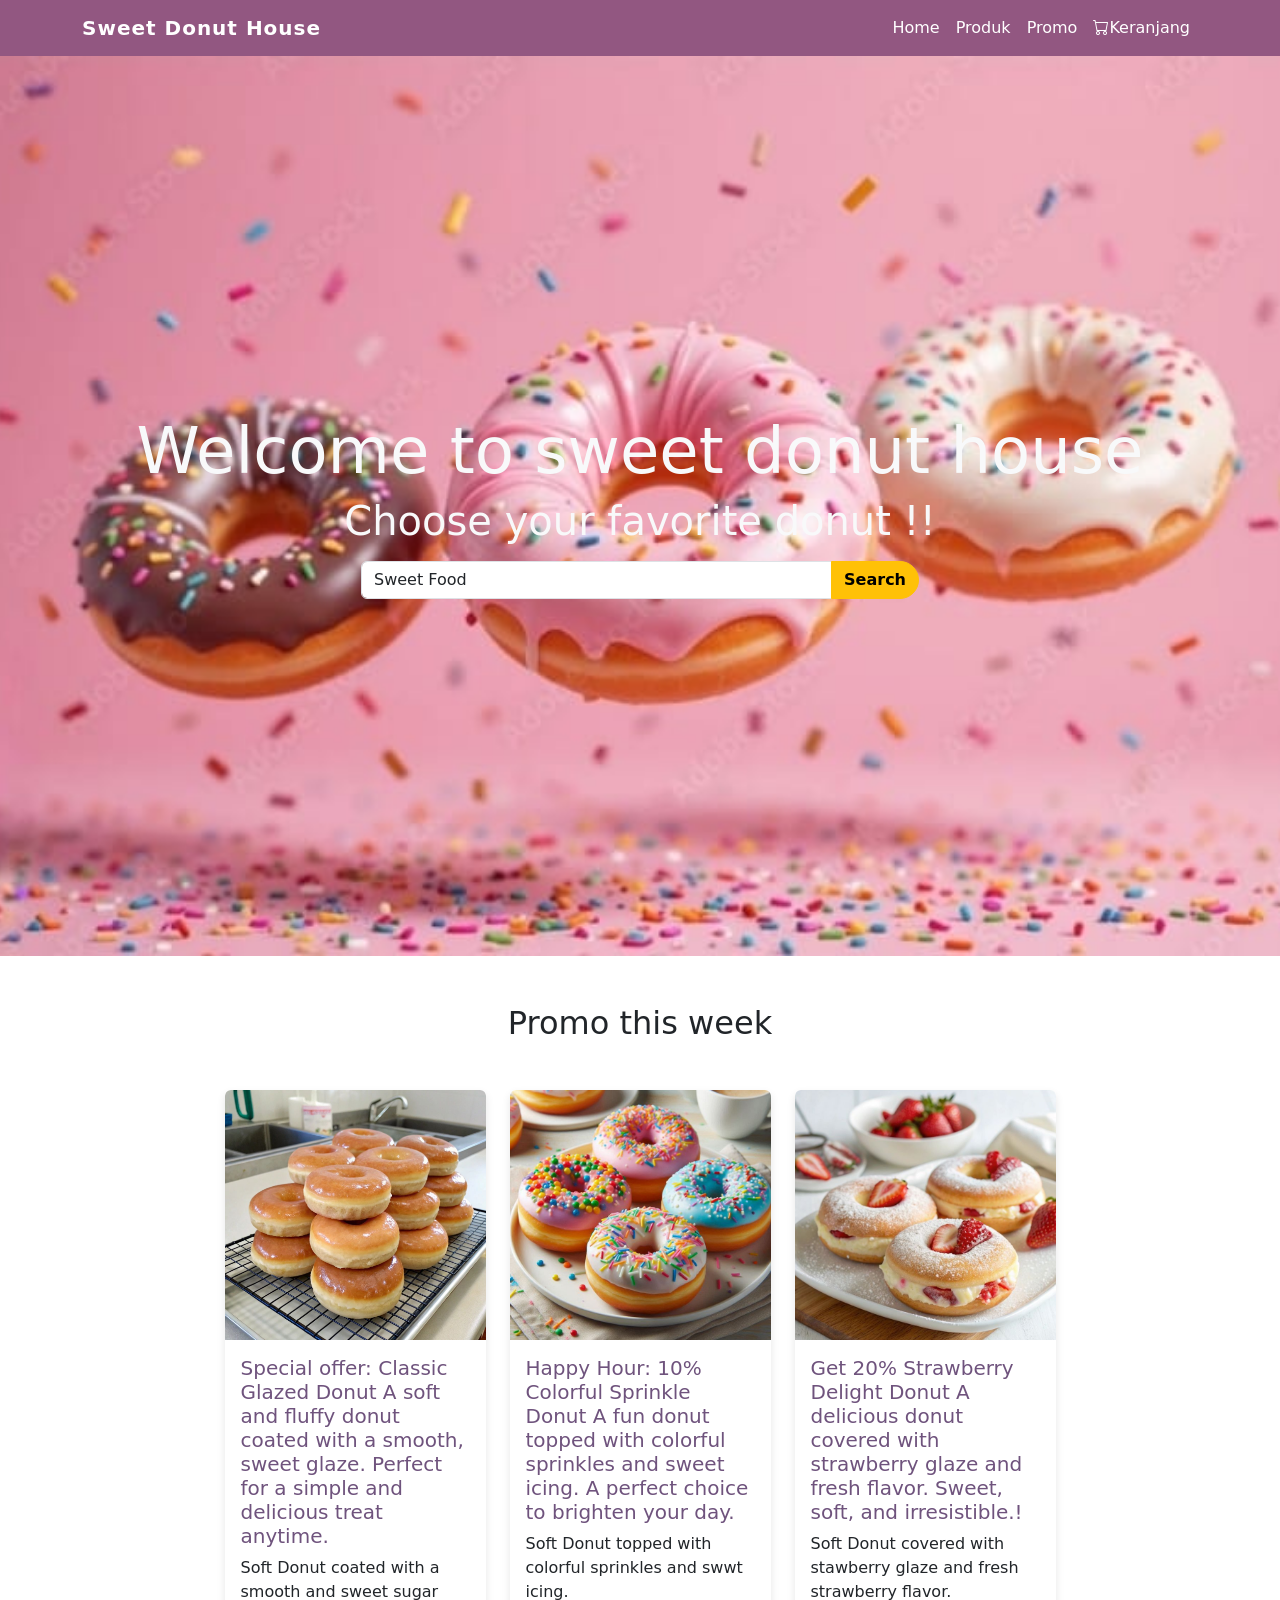
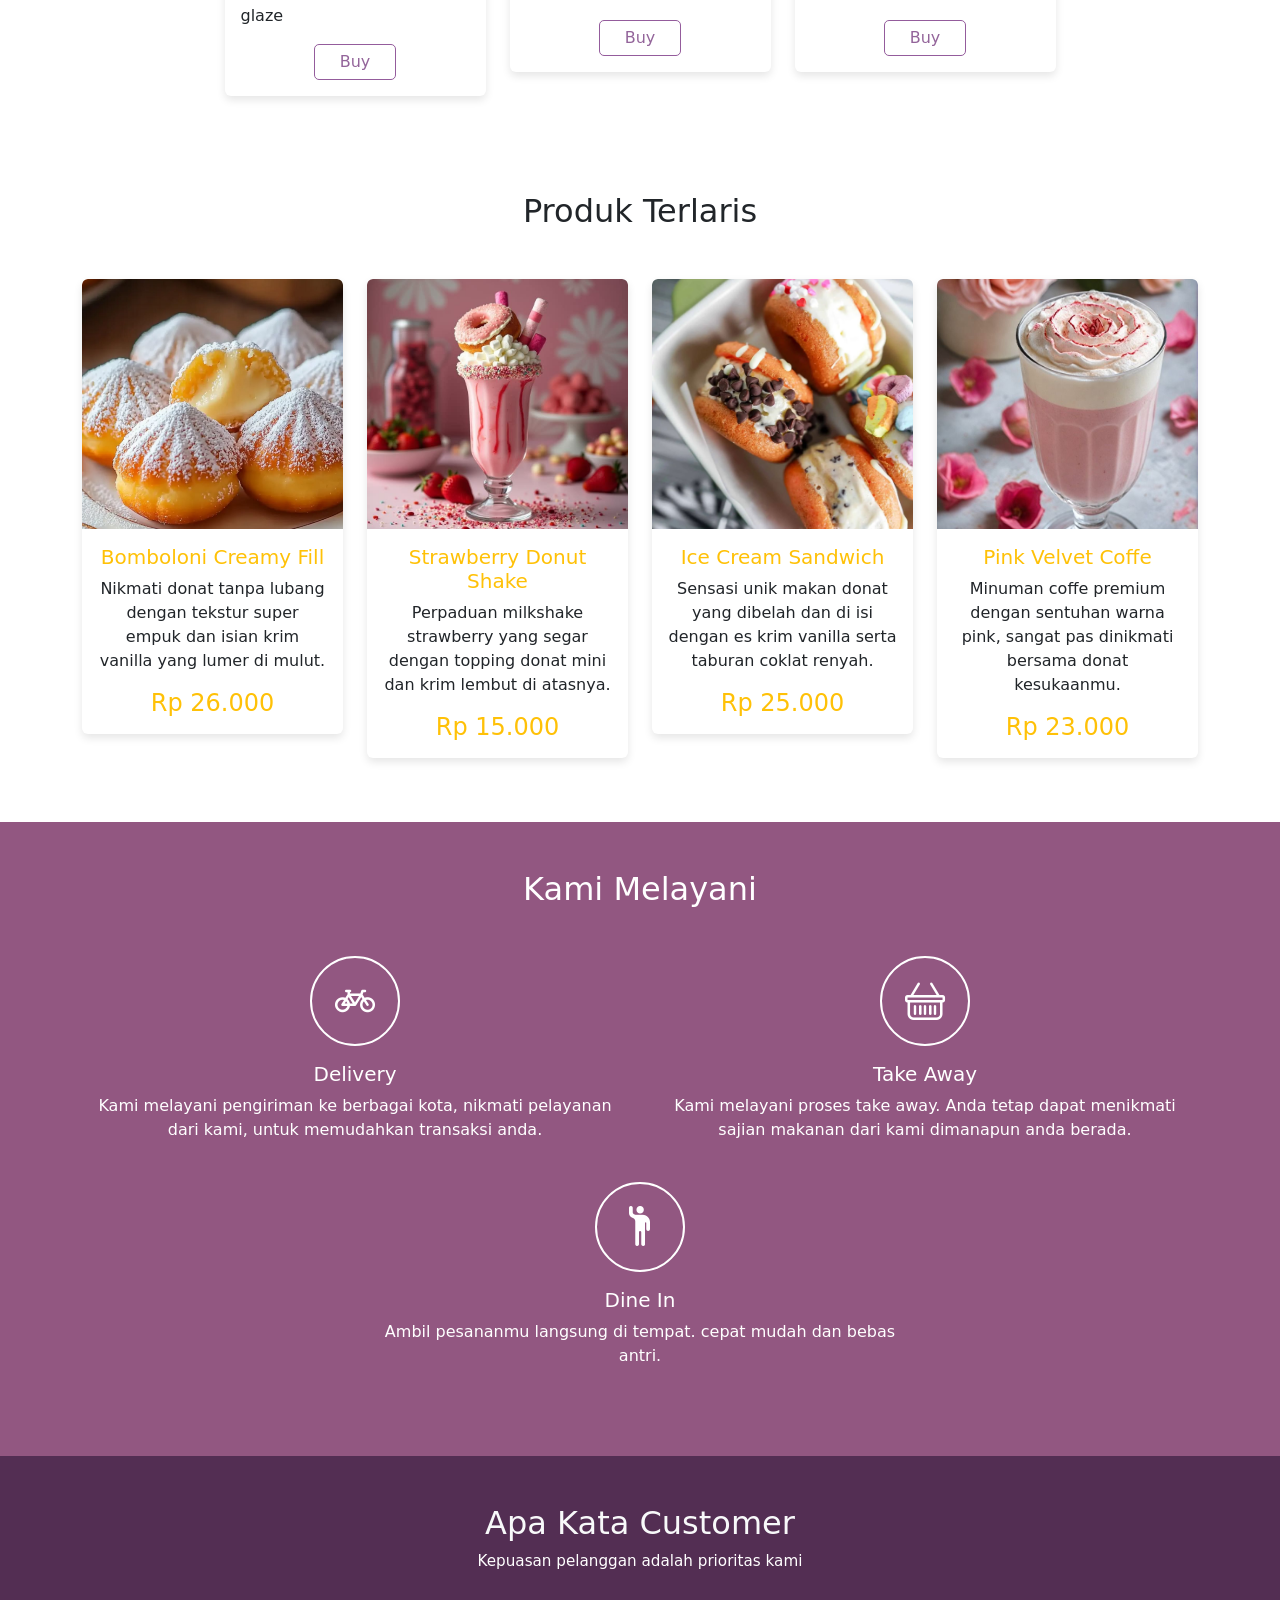
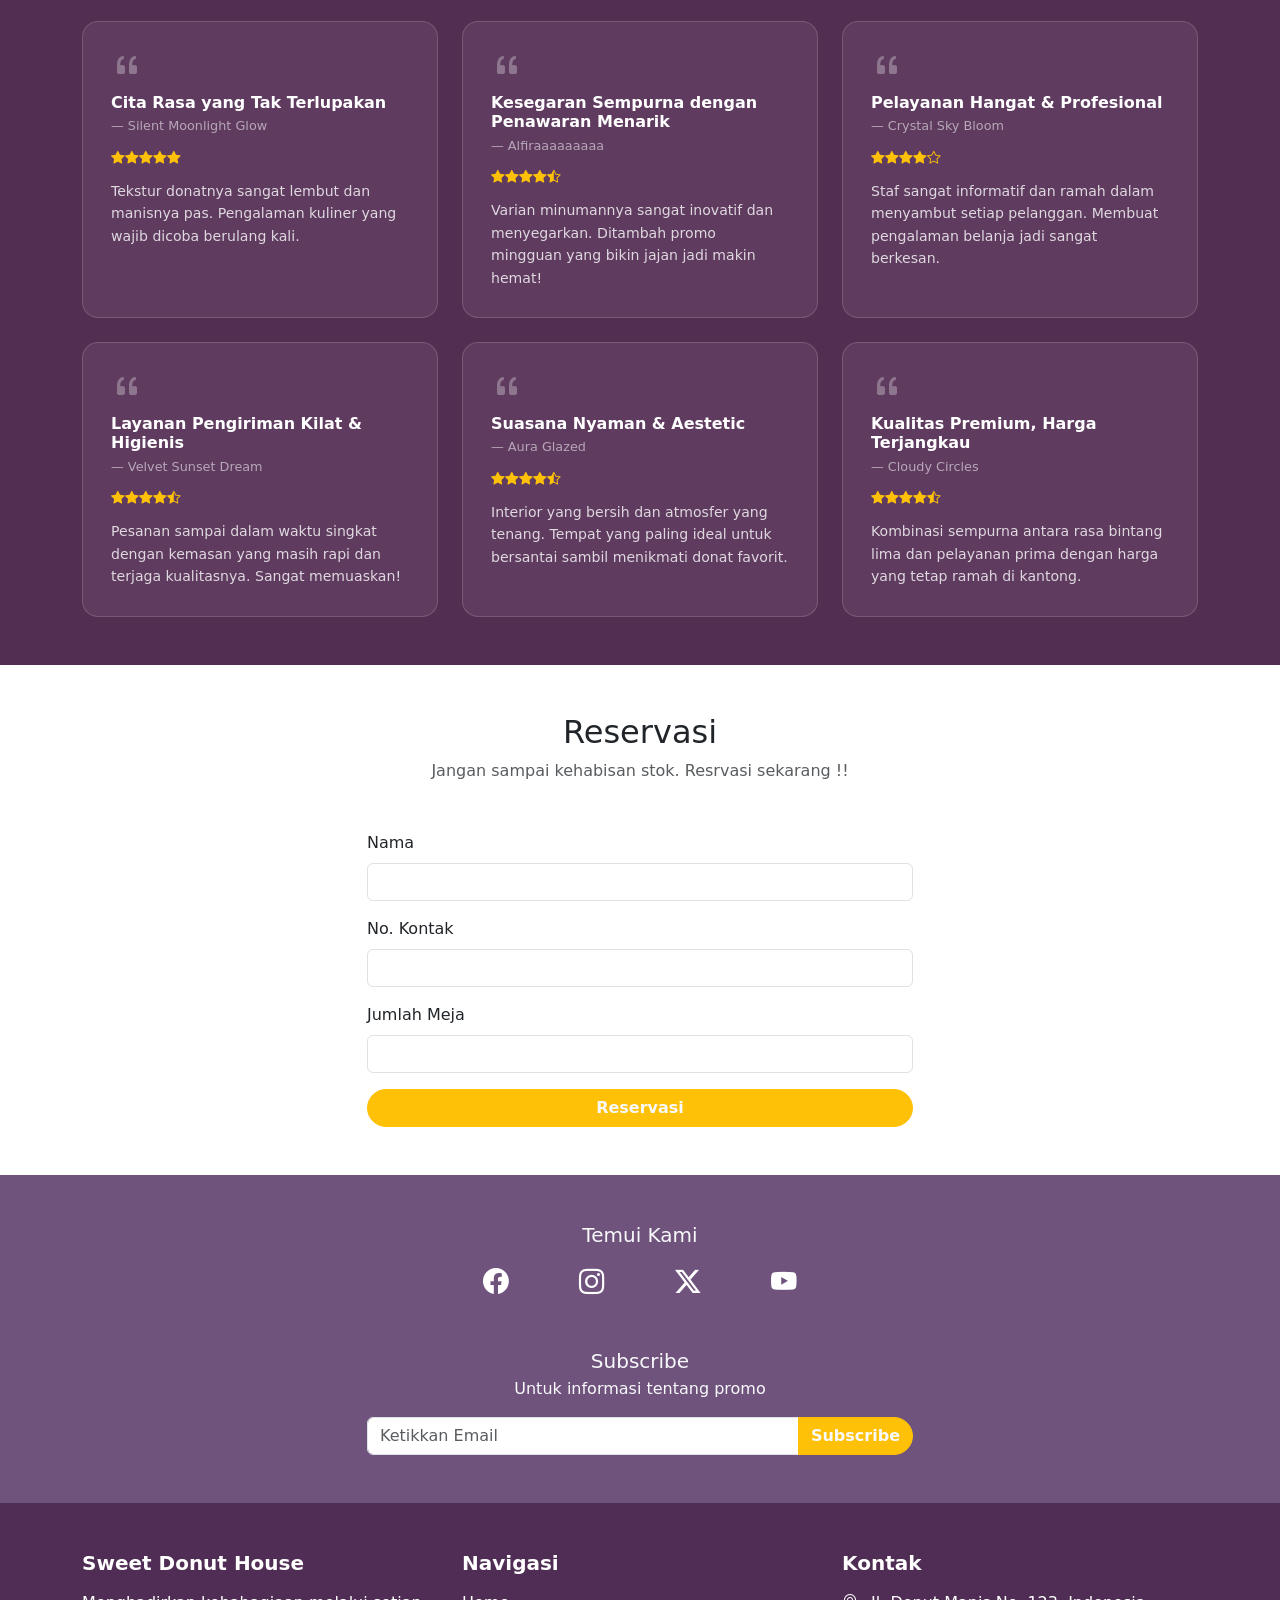
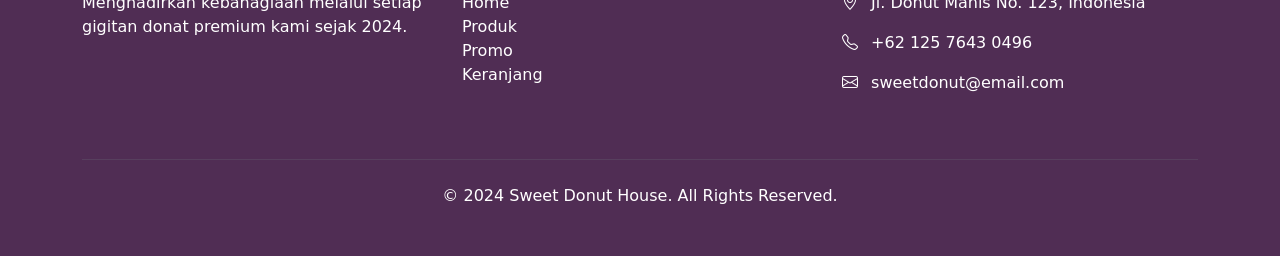
==== commit f256f9e5: "Added new section" ====
--- a/index.html
+++ b/index.html
@@ -22,9 +22,9 @@
     <div class="collapse navbar-collapse" id="navbarNav">
       <ul class="navbar-nav ms-auto">
         <li class="nav-item"><a class="nav-link active" href="index.html">Home</a></li>
-        <li class="nav-item"><a class="nav-link" href="produk.html">Produk</a></li>
-        <li class="nav-item"><a class="nav-link" href="#">Promo</a></li>
-        <li class="nav-item"><a class="nav-link" href="#"><i class="bi bi-cart"></i>Keranjang</a></li>
+        <li class="nav-item"><a class="nav-link active" href="produk.html">Produk</a></li>
+        <li class="nav-item"><a class="nav-link active" href="promo.html">Promo</a></li>
+        <li class="nav-item"><a class="nav-link active" href="keranjang.html"><i class="bi bi-cart"></i>Keranjang</a></li>
       </ul>
     </div>
   </div>
@@ -331,8 +331,8 @@
         <ul class="list-unstyled">
           <li><a href="index.html" class="text-white text-decoration-none">Home</a></li>
           <li><a href="produk.html" class="text-white text-decoration-none" >Produk</a></li>
-          <li><a href="#" class="text-white text-decoration-none">Promo</a></li>
-          <li><a href="#" class="text-white text-decoration-none">Keranjang</a></li>
+          <li><a href="promo.html" class="text-white text-decoration-none">Promo</a></li>
+          <li><a href="keranjang.html" class="text-white text-decoration-none">Keranjang</a></li>
         </ul>
       </div>
 
--- a/style.css
+++ b/style.css
@@ -1,5 +1,5 @@
 .main-navbar {
-  background-color: rgb(123, 49, 102); 
+  background-color: rgb(144, 85, 127); 
 }
 
 .navbar-brand,
@@ -25,7 +25,7 @@
 }
 
 .main-color{
-  background-color: #6f537d;
+  background-color: #502d54 !important;;
 }
 
 .icon-service{
@@ -151,4 +151,253 @@
     display: block;
     overflow: hidden; 
     background-color: #000; 
-    }+    }
+
+.produk-banner, .promo-banner, .promo-keranjang {
+    background-image: linear-gradient(rgba(0, 0, 0, 0.5), rgba(0, 0, 0, 0.5)), url('donutsssssssss\ toko.jpg');
+    background-size: cover;
+    background-position: center;
+    
+    height: 450px ; 
+    min-height: 450px ;
+    
+    display: flex ;
+    flex-direction: column ;
+    justify-content: center ; 
+    align-items: center ;    
+    
+    padding: 0 ; 
+    margin: 0 ;
+    text-align: center ;
+    color: #ffffff ;
+}
+
+.produk-banner h1, .promo-banner h1 {
+    margin: 0 ;
+    padding: 0 ;
+    display: block ;
+    width: 100%;
+}
+
+
+.card {
+    transition: transform 0.3s ease; 
+    border: none;
+    box-shadow: 0 4px 8px rgba(206, 114, 114, 0.1); 
+}
+
+.card:hover {
+    transform: translateY(-10px);
+}
+
+.card-img-top {
+    height: 250px;
+    object-fit: cover; 
+}
+
+.card-title {
+    color:  #6f537d;;
+    
+} 
+
+.btn-primary {
+    background-color: transparent; 
+    border: 1px solid #945c9c; 
+    color: #93649a; 
+    
+    display: block;
+    width: fit-content;
+    margin: 0 auto;
+    
+    padding: 5px 25px;
+    border-radius: 5px;
+    transition: 0.3s;
+}
+
+.btn-primary:hover {
+    background-color: #cdafd4;
+    color: #ffffff; 
+}
+
+.footer {
+    background-color: #6f537d;
+}
+
+.footer .social-icon {
+    font-size: 1.6rem;
+    color: #ffffff;
+    transition: .3s;
+
+}
+
+.footer .social-icon:hover {
+    color: #FFC107;
+}
+
+.footer-main {
+    background-color: #502d54; 
+}
+
+.list-unstyled {
+    padding-left: 0;
+    list-style: none;
+}
+
+.text-decoration-none {
+    text-decoration: none
+}
+
+.footer-main a:hover {
+    color: #FFC107 
+}
+
+.produk-banner h1, 
+.promo-banner h1 {
+    font-size: 3rem;
+    font-weight: bold;
+    text-shadow: 2px 2px 8px rgba(0,0,0,0.5);
+    margin: 0;
+}
+.filter-btn {
+    transition: all 0.3s ease;
+    cursor: pointer;
+    background-color: #ffc107; 
+    color: black;
+    border: none;
+    padding: 10px 25px;
+    border-radius: 10px;
+    font-weight: bold;
+}
+
+.card-img-top {
+    height: 250px;
+    object-fit: cover; 
+}
+
+.card {
+    transition: transform 0.3s ease; 
+    border: none;
+    box-shadow: 0 4px 8px rgba(0, 0, 0, 0.1); 
+    overflow: hidden;
+}
+
+.hovered-card .card {
+    transition: transform 0.3s ease, box-shadow 0.3s ease;
+}
+
+.hovered-card:hover .card {
+    transform: translateY(-10px);
+    box-shadow: 0 10px 20px rgb(252, 252, 252);
+}
+
+.filter-btn {
+    transition: all 0.3s ease;
+    cursor: pointer;
+    background-color: 1#ffc107;
+    color: black;
+    border: none;
+    padding: 10px 25px;
+    border-radius: 10px;
+}
+
+.filter-btn:active {
+    transform: scale(0.95);
+}
+
+.filter-btn.active {
+    background-color: #ffc107;
+    color: black;
+    box-shadow: 0 4px 8px rgba(0,0,0,0.2);
+}
+
+.btn-outline-warning {
+    background-color: #ffc107;
+    color: black;
+    border: none;
+    padding: 10px 25px;
+    border-radius: 10px;
+    transition: all 0.3s ease;
+}
+
+.btn-outline-warning:hover {
+    background-color: #e0a800;
+    color: black;
+}
+
+.btn-outline-warning:active {
+    transform: scale(0.95);
+}
+
+.btn-outline-warning {
+    background-color: #fff ;
+    color: #ffc107 ;
+    border: 1px solid #ffc107 ;
+    transition: all 0.2s ease; 
+}
+
+.btn-outline-warning:active {
+    background-color: #ffc107 ; 
+    color:  rgb(92, 58, 82);        
+    transform: scale(0.95);           
+}
+
+
+.btn-outline-warning:focus {
+    background-color: #fff ;
+    color: #ffc109 ;
+    box-shadow: none ; 
+}
+
+.main-navbar, .main-color {
+    background-color: #925781 !important; 
+}
+
+.navbar-brand, .nav-link {
+    color: #ffffff !important;
+}
+
+.nav-link:hover {
+    color: #fffb00 !important;
+}
+
+.navbar-brand {
+    font-weight: 700;
+    letter-spacing: 1px;
+    color: #ffffff;
+}
+
+[span_8][span_9]
+.nav-link {
+    transition: color 0.3s ease;
+}
+
+.nav-link:hover {
+    color: #ffffff ;
+}
+
+.table th {
+    border-top: none;
+    text-transform: uppercase;
+    font-size: 0.9rem;
+    letter-spacing: 0.5px;
+}
+
+.img-thumbnail {
+    border-radius: 10px;
+    transition: transform 0.3s ease;
+}
+
+.img-thumbnail:hover {
+    transform: scale(1.05);
+}
+
+.btn-warning {
+    border-radius: 30px;
+    font-weight: 600;
+}
+
+@media (max-width: 575.98px) {
+    .table td {
+        font-size: 0.85rem;
+    }
+}
